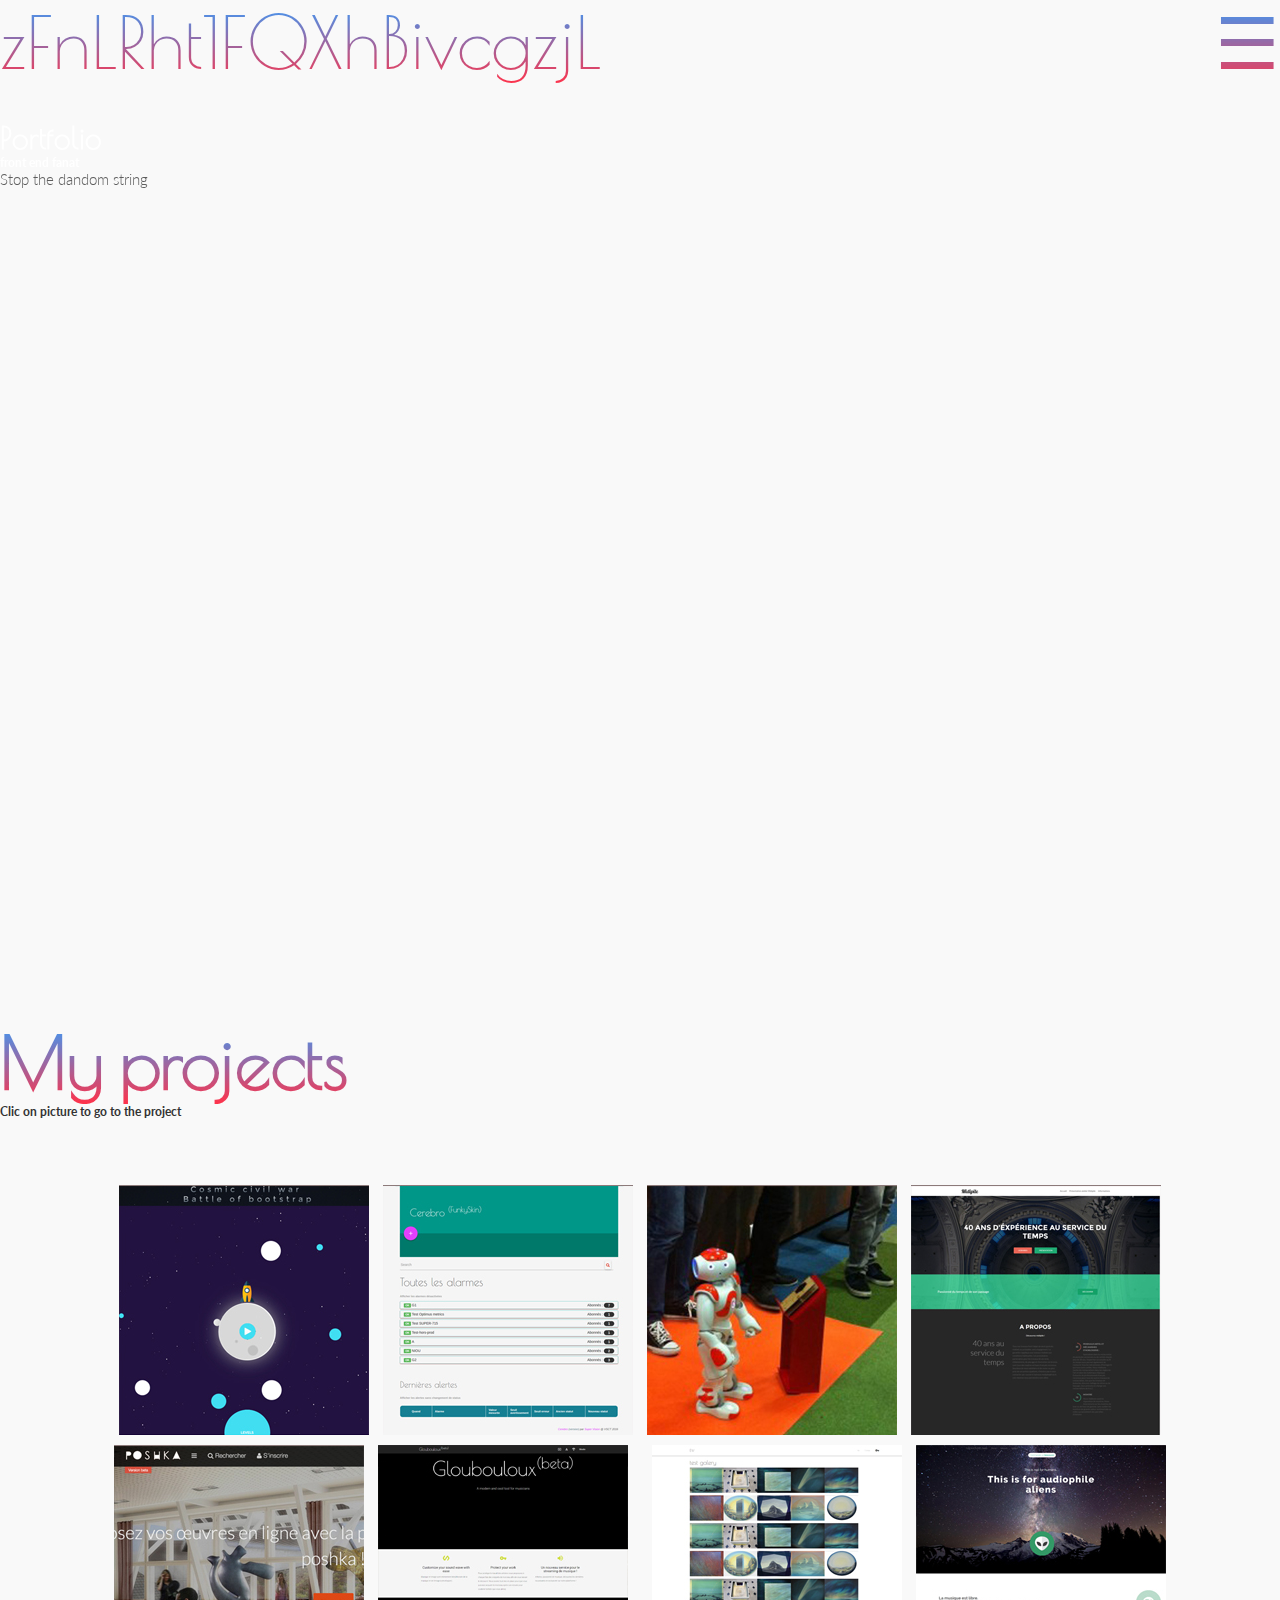
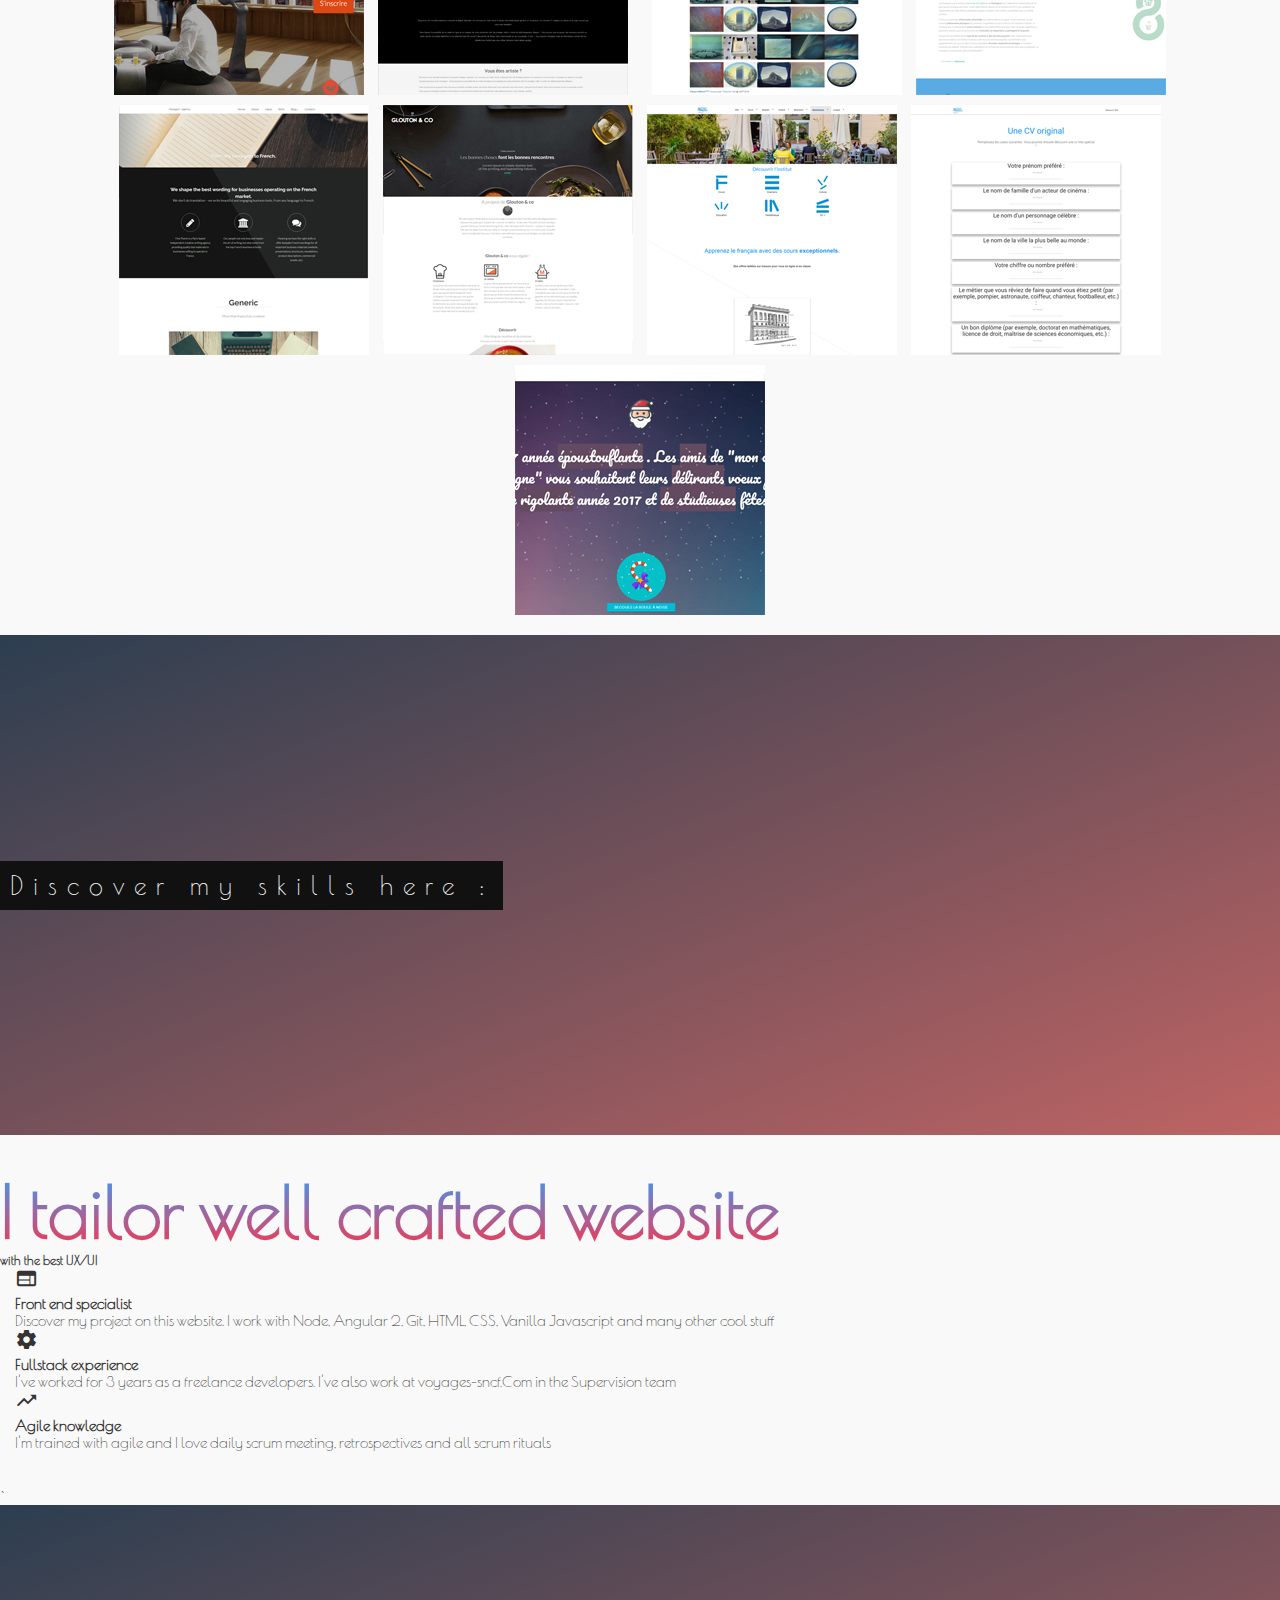
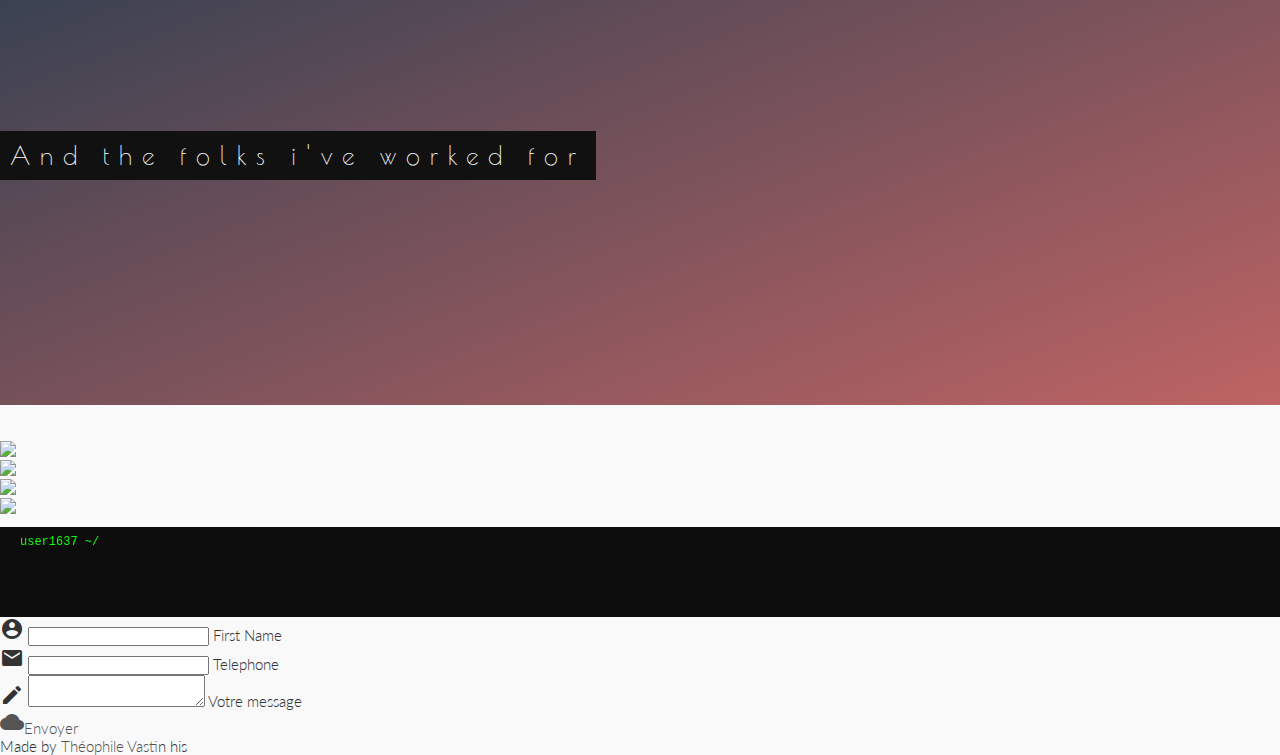
==== index.html @ 5f080a56 "change bgimg1 to bg and add a automatic gradient" ====
<!DOCTYPE html>
<html lang="en">
<head>
  <meta http-equiv="Content-Type" content="text/html; charset=UTF-8"/>
  <meta name="viewport" content="width=device-width, initial-scale=1, maximum-scale=1.0"/>
  <title>Théophile Vast | Portfolio</title>

  <!-- CSS  -->
  <link href="https://fonts.googleapis.com/icon?family=Material+Icons" rel="stylesheet">
  <link href="css/materialize.css" type="text/css" rel="stylesheet" media="screen,projection"/>
  <link href="css/style.css" type="text/css" rel="stylesheet" media="screen,projection"/>
  <link href="css/styles.css" rel="stylesheet">
  <!--   <link href="css/youtube.css" rel="stylesheet"> -->
  <link href="css/animate.css" rel="stylesheet">
  <link href="https://fonts.googleapis.com/css?family=Poiret+One" rel="stylesheet">
  <link rel="stylesheet" type="text/css" href="css/default.css" />
  <link rel="stylesheet" type="text/css" href="css/component.css" />
  <script src="js/modernizr.custom.js"></script>
  
</head>
<body onload="generateString()">
  <nav class="white logo accent-4 lighten-1 lighten-1" role="navigation">
    <div class="nav-wrapper container"><a  id="foo"  
      href="#" class="gradient logo brand-logo">Quadrivium</a>
     <!--  <ul class="right hide-on-med-and-down">
        <li><a href="#">Navbar Link</a></li>
      </ul>

      <ul id="nav-mobile" class="side-nav">
        <li><a href="#">Navbar Link</a></li>
      </ul>
      <a href="#" data-activates="nav-mobile" class="button-collapse"><i class="material-icons">menu</i></a>
    </div> -->
    <span class="menu gradient " onclick="openNav()">☰</span>
    <div id="myNav" class="overlay">

      <!-- Button to close the overlay navigation -->
      <a href="javascript:void(0)" class="closebtn" onclick="closeNav()">&times;</a>

      <!-- Overlay content -->
      <div class="overlay-content">
        <a href="about.html">About</a>
        <a href="service.html">Services</a>
        <a href="project.html">Project</a>
        <a href="contact.html">Contact</a>
      </div>

    </div>
  </nav>

  <div class="bgimg-3 valign-wrapper">
    <div class="caption">
      <div class="section no-pad-bot" id="index-banner">
        <div class="container ">
          <br><br>
          <h1  class="tlt header center logo">Portfolio</h1>
          <div class="row center">
            <h5 class="tlt header col s12 light">front end fanatic</h5>
          </div>
          <div class="row center tomato">
            <a onclick="myStopFunction()" href="#" id="download-button" class="btn-large waves-effect waves-light #ff5252 accent-2 accent-3 lime">Stop the dandom string</a>
          </div>
          <br><br>

        </div>
      </div>
    </div>
  </div>

  <div class="section no-pad-bot" id="index-banner">
    <div class="">
      <br><br>
      <h1  class="gradient header center logo">My projects</h1>
      <div class="row center">
        <h5 class="header col s12 light">Clic on picture to go to the project</h5>
      </div>
      <div class="row center">
      </div>
      <br><br>
      <!-- <div class="container">  -->
      <div class="main">
        <ul id="og-grid" class="og-grid">
          <li>
            <a data-largesrc="img/ccw1.jpg " href="#"data-title="Cosmic Civil war " data-description="javascript video game made with vanilla js">
              <img src="img/thumbs/ccw2.jpg" alt="img01"/>
            </a>
          </li>
          <li>
            <a  data-largesrc="img/crb2.jpg" data-title="Veggies sunt bona vobis" data-description="Komatsuna prairie turnip wattle seed artichoke mustard horseradish taro rutabaga ricebean carrot black-eyed pea turnip greens beetroot yarrow watercress kombu.">
              <img src="img/thumbs/crb1.jpg" alt="img02"/>
            </a>
          </li>
          <li>
            <a  data-largesrc="img/nao2.jpg" data-title="Dandelion horseradish" data-description="Cabbage bamboo shoot broccoli rabe chickpea chard sea lettuce lettuce ricebean artichoke earthnut pea aubergine okra brussels sprout avocado tomato.">
              <img src="img/thumbs/nao2.jpg" alt="img03"/>
            </a>
          </li>
          <li>
            <a  data-largesrc="img/mdp1.jpg" data-title="Azuki bean" data-description="Swiss chard pumpkin bunya nuts maize plantain aubergine napa cabbage soko coriander sweet pepper water spinach winter purslane shallot tigernut lentil beetroot.">
              <img src="img/thumbs/mdp1.jpg" alt="img01"/>
            </a>
          </li>
          <li>
            <a  data-largesrc="img/poshka.jpg" data-title="Veggies sunt bona vobis" data-description="Komatsuna prairie turnip wattle seed artichoke mustard horseradish taro rutabaga ricebean carrot black-eyed pea turnip greens beetroot yarrow watercress kombu.">
              <img src="img/thumbs/poshka.jpg" alt="img02"/>
            </a>
          </li>
          <li>
            <a data-largesrc="img/gloubouloux.jpg" data-title="Dandelion horseradish" data-description="Cabbage bamboo shoot broccoli rabe chickpea chard sea lettuce lettuce ricebean artichoke earthnut pea aubergine okra brussels sprout avocado tomato.">
              <img src="img/thumbs/gloubouloux.jpg" alt="img03"/>
            </a>
          </li>
          <li>

            <li>
              <a  data-largesrc="img/edouard.jpg" data-title="Azuki bean" data-description="Swiss chard pumpkin bunya nuts maize plantain aubergine napa cabbage soko coriander sweet pepper water spinach winter purslane shallot tigernut lentil beetroot.">
                <img src="img/thumbs/edouard.jpg" alt="img01"/>
              </a>
            </li>
            <li>
              <a  href="http://theophilevast.fr/galaxound/galaxound.html"  data-largesrc="img/galaxound.jpg" data-title="Azuki bean" data-description="Swiss chard pumpkin bunya nuts maize plantain aubergine napa cabbage soko coriander sweet pepper water spinach winter purslane shallot tigernut lentil beetroot.">
                <img src="img/thumbs/galaxound.jpg" alt="img01"/>
              </a>
            </li>
            <li>
              <a  data-largesrc="img/hexagon.jpg" data-title="Azuki bean" data-description="Swiss chard pumpkin bunya nuts maize plantain aubergine napa cabbage soko coriander sweet pepper water spinach winter purslane shallot tigernut lentil beetroot.">
                <img src="img/thumbs/hexagon.jpg" alt="img01"/>
              </a>
            </li>
            <li>
              <a  data-largesrc="img/glouton.jpg" data-title="Azuki bean" data-description="Swiss chard pumpkin bunya nuts maize plantain aubergine napa cabbage soko coriander sweet pepper water spinach winter purslane shallot tigernut lentil beetroot.">
                <img src="img/thumbs/glouton.jpg" alt="img01"/>
              </a>
            </li>
            <li>
              <a  data-largesrc="img/ife.jpg" data-title="Azuki bean" data-description="Swiss chard pumpkin bunya nuts maize plantain aubergine napa cabbage soko coriander sweet pepper water spinach winter purslane shallot tigernut lentil beetroot.">
                <img src="img/thumbs/ife.jpg" alt="img01"/>
              </a>
            </li>
            <li>
              <a  data-largesrc="img/cv.jpg" data-title="Azuki bean" data-description="Swiss chard pumpkin bunya nuts maize plantain aubergine napa cabbage soko coriander sweet pepper water spinach winter purslane shallot tigernut lentil beetroot.">
                <img src="img/thumbs/cv.jpg" alt="img01"/>
              </a>
            </li>
            <li>
              <a  data-largesrc="img/noel.jpg" data-title="Azuki bean" data-description="Swiss chard pumpkin bunya nuts maize plantain aubergine napa cabbage soko coriander sweet pepper water spinach winter purslane shallot tigernut lentil beetroot.">
                <img src="img/thumbs/noel.jpg" alt="img01"/>
              </a>
            </li>
          </ul>
        </div>




        <div class="bg valign-wrapper">
          <div class="caption center ">
            <span class="border logo ">Discover my skills here :</span>
          </div>
        </div>
        <!-- <div class="bg">
          <h1>I'm So Beautiful</h1>
        </div> -->
        <div class="container">
          <div class="section">

            <!--   Icon Section   -->
            <div class="row logo">
              <br><br>
              <h1  class="gradient header center logo">I tailor well crafted website </h1>
              <div class="row center">
                <h5 class="header col s12 light">with the best UX/UI</h5>
              </div>
              <div class="col s12 m4">
                <div class="icon-block">
                  <h2 class="center #42a5f5 blue-text"><i class="material-icons">web</i></h2>
                  <h4 class="center">Front end specialist</h4>

                  <p class="light size">Discover my project on this website. I work with Node, Angular 2, Git, HTML, CSS, Vanilla Javascript and many other cool stuff</p>
                </div>
              </div>

              <div class="col s12 m4">
                <div class="icon-block">
                  <h2 class="center #42a5f5 blue-text"><i class="material-icons">settings</i></h2>
                  <h4 class="center">Fullstack experience</h4>

                  <p class="light size">I've worked for 3 years as a freelance developers. I've also work at voyages-sncf.Com in the Supervision team</p>
                </div>
              </div>

              <div class="col s12 m4">
                <div class="icon-block">
                  <h2 class="center #42a5f5 blue-text"><i class="material-icons">trending_up</i></h2>
                  <h4 class="center">Agile knowledge</h4>

                  <p class="light size">I'm trained with agile and I love daily scrum meeting, retrospectives and all scrum rituals </p>
                </div>
              </div>
            </div>

          </div>
          <br><br>

        </div>`<div class="bg valign-wrapper">
        <div class="caption center ">
          <span class="border logo ">And the folks i've worked for</span>
        </div>
      </div>



      <div class="section no-pad-bot" id="index-banner">
        <div class="container">
     <!--  <br><br>
      <h1  class="header center logo">Brand i've worked with</h1>
      <div class="row center">
        <h5 class="header col s12 light">Always agile !</h5>
      </div> -->
      <div class="row center">
      </div>
      <br><br>
      <h1></h1>
      <div class="row">
        <div class="col s6 center"><img width="20%" src="https://media.licdn.com/media/p/2/000/0a2/0f1/15a5eb9.png"></div>

        <div class="col s6 center"><img width="20%" src="https://media.licdn.com/media/AAEAAQAAAAAAAATEAAAAJDI5MzVmZTNjLTM2NjYtNDgwZC04NzgyLTAzY2YyNzFkNTFiNQ.png"></div>
      </div>
      <div class="row">
        <div class="col s6 center"><img width="20%" src="https://media.licdn.com/media/AAEAAQAAAAAAAAMJAAAAJGY4YWQ5NGRiLWY3MWMtNDVmOC04MTMyLTNlYjlhYzgyOWM5Yw.png"></div>
        <div class="col s6 center"><img width="20%" src="https://media.licdn.com/media/AAEAAQAAAAAAAARgAAAAJDllMjgzOGM2LWJjOGMtNDI3NC1hZThkLWYyYzJiMTliODIyZg.png"></div>
        </div>

      </div>
    </div>




    <!-- </div> --><!-- /container-->

  </div>
</div>
</div>

<div class="bgimg-2">
  <div class="caption">
    <p class="element2"><span class="element2" id="nameCookie"> </span>
      ~/
      <span class="element">
        <!-- phrase typejs -->
      </span>
    </div> 
  </div>
</div>

<div class="row container">
  <form class="col s12">
    <div class="row">
      <div class="input-field col s6">
        <i class="material-icons prefix">account_circle</i>
        <input id="icon_prefix" type="text" class="validate">
        <label for="icon_prefix">First Name</label>
      </div>
      <div class="input-field col s6">
        <i class="material-icons prefix">mail</i>
        <input id="icon_telephone" type="tel" class="validate">
        <label for="icon_telephone">Telephone</label>
      </div>
      <div class="input-field col s12">
        <i class="material-icons prefix">mode_edit</i>
        <textarea id="textarea1" class="materialize-textarea"></textarea>
        <label for="textarea1">Votre message</label>
      </div>
    </div>
    <a hreff="mailto:xx@gmail.com" class="waves-effect waves-light btn lime right"><i class="material-icons left">cloud</i>Envoyer</a>
  </form>
</div>

<footer class="page-footer lime accent-2 accent-3">
  <div class="footer-copyright">
    <div class="container">
      Made by <a class="white-text" href="http://materializecss.com">Théophile Vast</a>in his <i class="fa fa-space-shuttle" aria-hidden="true"></i>
    </div>
  </div>
</footer>


<!--  Scripts-->
<script src="https://use.fontawesome.com/9177f2934e.js"></script>
<script src="https://code.jquery.com/jquery-2.1.1.min.js"></script>
<script src="js/materialize.js"></script>

<!-- gallerie -->

<script type="text/javascript">

  $(document).ready(function(){
    $('.materialboxed').materialbox();
  });

  $(document).ready(function(){
    $('.slider').slider({full_width: true});
  });

</script>
<script src="js/init.js"></script>
<script type="text/javascript" src="js/scripts.js"></script> 
<script type="text/javascript" src="js/texilate.js"></script> 
<script type="text/javascript" src="js/lettering.js"></script>
<script src="http://cdn.jsdelivr.net/mojs/latest/mo.min.js"></script>
<script type="text/javascript" src="js/animation.js"></script> 
<script src="https://unpkg.com/masonry-layout@4/dist/masonry.pkgd.min.js"></script>
<script type="text/javascript">
  $('.tlt').textillate({ in: { effect: 'rollIn' } });
</script>
<script src="https://ajax.googleapis.com/ajax/libs/jquery/1.9.1/jquery.min.js"></script>
<!-- Codedrop grid -->
<script src="js/grid.js"></script>
<script>
  $(function() {
    Grid.init();
  });
</script>

<!-- typed.js -->

<script src="js/js/typed.js"></script>
<script>
  $(function(){
    $(".element").typed({
      strings: [
      "Bonjour",
      "Hello dear visitor",
      "I'm looking ",
      "for a job",
      "As a fullstack",
      "javascript",
      "front end ",
      "developer",
      "I'm available"


      ],
            // Optionally use an HTML element to grab strings from (must wrap each string in a <p>)
            stringsElement: null,
            // typing speed
            typeSpeed: 20,
            // time before typing starts
            startDelay: 0,
            // backspacing speed
            backSpeed: 0,
            // shuffle the strings
            shuffle: false,
            // time before backspacing
            backDelay: 50,
            // loop
            loop: true,
            // false = infinite
            loopCount: true,
            // show cursor
            showCursor: true,
            // character for cursor
            cursorChar: "|",
            // attribute to type (null == text)
            attr: null,
            // either html or text
            contentType: 'html',
            // call when done callback function
            callback: function() {},
            // starting callback function before each string
            preStringTyped: function() {},
            //callback for every typed string
            onStringTyped: function() {

            },
            // callback for reset
            resetCallback: function() {
              $(form).show()
            }
          });
  });
</script>

<script type="text/javascript">
  var x = Math.floor((Math.random() * 2000) + 1);
  document.getElementById("nameCookie").innerHTML = "user"+x;
</script>
</body>
</html>
---- css/style.css ----
/* Custom Stylesheet */
/**
 * Use this file to override Materialize files so you can update
 * the core Materialize files in the future
 *
 * Made By MaterializeCSS.com
 */

.icon-block {
  padding: 0 15px;
}
.icon-block .material-icons {
	font-size: inherit;
}

/*Paralax code*/


.bgimg-1, .bgimg-2, .bgimg-3 {
  position: relative;
  opacity: 0.95;
  background-attachment: fixed;
  background-position: center;
  background-repeat: no-repeat;
  background-size: cover;

}
.bgimg-1 {
  background-image: url("https://scontent.xx.fbcdn.net/v/t31.0-8/15128813_915832865184223_71113063036085295_o.jpg?oh=1f940ae878adad4dee36737a88e10250&oe=5914FD98");
  min-height: 100%;
   height: 500px;
}

.bgimg-2 {
  /*background-image: url("https://scontent.xx.fbcdn.net/v/t31.0-8/15128813_915832865184223_71113063036085295_o.jpg?oh=1f940ae878adad4dee36737a88e10250&oe=5914FD98");*/
  min-height: 10%;
  background-color: black

}

.bgimg-3 {
  background-image: url("https://scontent.xx.fbcdn.net/v/t31.0-8/15128813_915832865184223_71113063036085295_o.jpg?oh=1f940ae878adad4dee36737a88e10250&oe=5914FD98");
  min-height: 100%;
}

.caption {
  
  left: 0;
  top: 50%;
  width: 100%;
  vertical-align: center
  color: black;
}

.caption span.border {
  background-color: #111;
  color: #fff;
  padding: 18px;
  font-size: 25px;
  letter-spacing: 10px;
}

h3 {
  letter-spacing: 5px;
  text-transform: uppercase;
  font: 20px "Lato", sans-serif;
  color: #111;
}

/* Turn off parallax scrolling for tablets and phones */
@media only screen and (max-device-width: 1024px) {
    .bgimg-1, .bgimg-2, .bgimg-3 {
        background-attachment: scroll;
    }
}

.element{
  color: lime; 
  font-family: "Courier";
  font-size: 22px;
  margin: 10px 0 0 10px;
  animation: type 4s steps(60, end); 
}

.element2{
  color: lime; 
  font-family: "Courier";
  font-size: 12px;
  margin: 10px 0 0 10px;
  white-space: nowrap;
  overflow: hidden;
  width: 30em;
  animation: type 4s steps(60, end); 
}

.typed-cursor{
    opacity: 1;
    -webkit-animation: blink 0.7s infinite;
    -moz-animation: blink 0.7s infinite;
    animation: blink 0.7s infinite;
}
@keyframes blink{
    0% { opacity:1; }
    50% { opacity:0; }
    100% { opacity:1; }
}
@-webkit-keyframes blink{
    0% { opacity:1; }
    50% { opacity:0; }
    100% { opacity:1; }
}
@-moz-keyframes blink{
    0% { opacity:1; }
    50% { opacity:0; }
    100% { opacity:1; }
}

  /* The Overlay (background) */
  .overlay {
    /* Height & width depends on how you want to reveal the overlay (see JS below) */    
    height: 100%;
    width: 0;
    position: fixed; /* Stay in place */
    z-index: 1; /* Sit on top */
    left: 0;
    top: 0;
    background-color: #ff324a; /* Black fallback color */
    background-color: #ff324a; /* Black w/opacity */
    overflow-x: hidden; /* Disable horizontal scroll */
    transition: 0.5s; /* 0.5 second transition effect to slide in or slide down the overlay (height or width, depending on reveal) */
  }

  /* Position the content inside the overlay */
  .overlay-content {
    position: relative;
    top: 25%; /* 25% from the top */
    width: 100%; /* 100% width */
    text-align: center; /* Centered text/links */
    margin-top: 30px; /* 30px top margin to avoid conflict with the close button on smaller screens */
  }

  /* The navigation links inside the overlay */
  .overlay a {
    padding: 8px;
    text-decoration: none;
    font-size: 36px;
    color: white;
    display: block; /* Display block instead of inline */
    transition: 0.3s; /* Transition effects on hover (color) */
  }

  /* When you mouse over the navigation links, change their color */
  .overlay a:hover, .overlay a:focus {
    color: yellow;
  }

  /* Position the close button (top right corner) */
  .overlay .closebtn {
    position: absolute;
    top: 20px;
    right: 45px;
    font-size: 60px;
  }

  /* When the height of the screen is less than 450 pixels, change the font-size of the links and position the close button again, so they don't overlap */
  @media screen and (max-height: 450px) {
    .overlay a {font-size: 20px}
    .overlay .closebtn {
      font-size: 40px;
      top: 15px;
      right: 35px;
    }
  }

  .menu {
    font-size: 4em;
    color:white;
    float: right;
    /*z-index: 0;*/
    position: absolute;
    right: 0;
  }

  .menu:hover {
    font-size: 5em;
    color:grey;
  }

  /*parralax*/
  body, html {
    height: 100%;
  }

  .parallax { 
    /* The image used */
    background-image: url("http://www.luminousorb.com/wp-content/uploads/2015/04/Star-forming_region_S106_captured_by_the_Hubble_Space_Telescope.jpg");

    /* Full height */
    height: 100%; 

    /* Create the parallax scrolling effect */
    background-attachment: fixed;
    background-position: center;
    background-repeat: no-repeat;
    background-size: cover;
  }

  .parallax1 { 
    /* The image used */
    background-image: url("https://upload.wikimedia.org/wikipedia/commons/4/49/The_star_formation_region_NGC_3324.jpg");

    /* Full height */
    height: 100%; 

    /* Create the parallax scrolling effect */
    background-attachment: fixed;
    background-position: center;
    background-repeat: no-repeat;
    background-size: cover;
  }
  .parallax2 { 
    /* The image used */
    background-image: url("http://photojournal.jpl.nasa.gov/jpeg/PIA08097.jpg");

    /* Full height */
    height: 100%; 

    /* Create the parallax scrolling effect */
    background-attachment: fixed;
    background-position: center;
    background-repeat: no-repeat;
    background-size: cover;
  }

  .caption span.border {
    background-color: #111;
    color: #fff;
    padding: 18px;
    font-size: 25px;
    letter-spacing: 10px;
    text-align: center;
    margin: auto;
    width: 50%;
    /*border: 3px solid green;*/
    padding: 10px;
  }

  .logo {
      /*background-color:white; 
      color : black; 
      font-family: 'Poiret One', cursive;
      /*font-size:2em;
      position: fixed;
      /*width: 100%;  
      text-align: center*/
      font-family: "Merriweather",
      /*font-family: 'Poiret One', cursive;*/
      /*background: -webkit-linear-gradient(#ebf442, #9842f4);*/
/*  -webkit-background-clip: text;
-webkit-text-fill-color: transparent;*/

}

.tlt {
  color: white;
}

.gradient {
  font-size: 72px;
  background: -webkit-linear-gradient(#c6ff00, #1b76a3);
  -webkit-background-clip: text;
  -webkit-text-fill-color: transparent;
}

.colorTOMATE {
  color: tomato;
}

.bakcgroundBlue {
  background-color: #ff324a;
}
.bg {
  
   min-height: 500px;
  display: flex;
  flex-direction: row;
  justify-content: center;
  align-items: center;
  width: 100%;
  height: 100%;
  background: linear-gradient(
    to bottom right,  
    #2C3E50, #FD746C, 
    #FF8235, #ffff1c, 
    #92FE9D, #00C9FF, 
    #a044ff, #e73827);
  background-repeat: no-repeat;
  background-size: 1000% 1000%;
  animation: gradient 100s ease infinite;
}

@keyframes gradient { 
  0%{background-position:0% 0%}
  50%{background-position:100% 100%}
  100%{background-position:0% 0%}
}
---- css/styles.css ----
/* The Overlay (background) */
	.overlay {
		/* Height & width depends on how you want to reveal the overlay (see JS below) */    
		height: 100%;
		width: 0;
		position: fixed; /* Stay in place */
		z-index: 1; /* Sit on top */
		left: 0;
		top: 0;
		background-color: #ff324a; /* Black fallback color */
		background-color: #ff324a; /* Black w/opacity */
		overflow-x: hidden; /* Disable horizontal scroll */
		transition: 0.5s; /* 0.5 second transition effect to slide in or slide down the overlay (height or width, depending on reveal) */
	}

	/* Position the content inside the overlay */
	.overlay-content {
		position: relative;
		top: 25%; /* 25% from the top */
		width: 100%; /* 100% width */
		text-align: center; /* Centered text/links */
		margin-top: 30px; /* 30px top margin to avoid conflict with the close button on smaller screens */
	}

	/* The navigation links inside the overlay */
	.overlay a {
		padding: 8px;
		text-decoration: none;
		font-size: 36px;
		color: white;
		display: block; /* Display block instead of inline */
		transition: 0.3s; /* Transition effects on hover (color) */
	}

	/* When you mouse over the navigation links, change their color */
	.overlay a:hover, .overlay a:focus {
		color: yellow;
	}

	/* Position the close button (top right corner) */
	.overlay .closebtn {
		position: absolute;
		top: 20px;
		right: 45px;
		font-size: 60px;
	}

	/* When the height of the screen is less than 450 pixels, change the font-size of the links and position the close button again, so they don't overlap */
	@media screen and (max-height: 450px) {
		.overlay a {font-size: 20px}
		.overlay .closebtn {
			font-size: 40px;
			top: 15px;
			right: 35px;
		}
	}

	.menu {
		font-size: 4em;
		color:white;
		float: right;
		/*z-index: 0;*/
		position: absolute;
		right: 0;
	}

	.menu:hover {
		font-size: 5em;
		color:grey;
	}

	/*parralax*/
	body, html {
		height: 100%;
	}

	.parallax { 
		/* The image used */
		background-image: url("http://www.luminousorb.com/wp-content/uploads/2015/04/Star-forming_region_S106_captured_by_the_Hubble_Space_Telescope.jpg");

		/* Full height */
		height: 100%; 

		/* Create the parallax scrolling effect */
		background-attachment: fixed;
		background-position: center;
		background-repeat: no-repeat;
		background-size: cover;
	}

	.parallax1 { 
		/* The image used */
		background-image: url("https://upload.wikimedia.org/wikipedia/commons/4/49/The_star_formation_region_NGC_3324.jpg");

		/* Full height */
		height: 100%; 

		/* Create the parallax scrolling effect */
		background-attachment: fixed;
		background-position: center;
		background-repeat: no-repeat;
		background-size: cover;
	}
	.parallax2 { 
		/* The image used */
		background-image: url("http://photojournal.jpl.nasa.gov/jpeg/PIA08097.jpg");

		/* Full height */
		height: 100%; 

		/* Create the parallax scrolling effect */
		background-attachment: fixed;
		background-position: center;
		background-repeat: no-repeat;
		background-size: cover;
	}

	.caption span.border {
		background-color: #111;
		color: #fff;
		padding: 18px;
		font-size: 25px;
		letter-spacing: 10px;
		text-align: center;
		margin: auto;
		width: 50%;
		/*border: 3px solid green;*/
		padding: 10px;
	}

	.logo {
			/*background-color:white; 
			color : black; 
			font-family: 'Poiret One', cursive;
			/*font-size:2em;
			position: fixed;
			/*width: 100%;	
			text-align: center*/

			font-family: 'Poiret One', cursive;
			/*background: -webkit-linear-gradient(#ebf442, #9842f4);*/
/*  -webkit-background-clip: text;
-webkit-text-fill-color: transparent;*/

}

.gradient {
	font-size: 72px;
	background: -webkit-linear-gradient(#329fff, #ff324a);
	-webkit-background-clip: text;
	-webkit-text-fill-color: transparent;
}

.colorTOMATE {
	color: tomato;
}

.bakcgroundBlue {
	background-color: #ff324a;
}

	/*code for social network*/
---- css/default.css ----
/* General Demo Style */
@import url(http://fonts.googleapis.com/css?family=Lato:300,400,700);

html { height: 100%; }

*,
*:after,
*:before {
	-webkit-box-sizing: border-box;
	-moz-box-sizing: border-box;
	box-sizing: border-box;
	padding: 0;
	margin: 0;
}

/* Clearfix hack by Nicolas Gallagher: http://nicolasgallagher.com/micro-clearfix-hack/ */
.clearfix:before,
.clearfix:after {
    content: " ";
    display: table;
}

.clearfix:after {
    clear: both;
}

.clearfix {
    *zoom: 1;
}

body {
    font-family: 'Lato', Calibri, Arial, sans-serif;
    background: #f9f9f9;
    font-weight: 300;
    font-size: 15px;
    color: #333;
    overflow: scroll;
    overflow-x: hidden;
}

a {
	color: #555;
	text-decoration: none;
}

.container {
	width: 100%;
	position: relative;
}

.container > header {
	width: 90%;
	max-width: 1240px;
	margin: 0 auto;
	position: relative;
	padding: 0 30px 50px 30px;
}

.container > header {
	padding: 60px 30px 50px;
	text-align: center;
}

.container > header h1 {
	font-size: 34px;
	line-height: 38px;
	margin: 0 auto;
	font-weight: 700;
	color: #333;
}

.container > header h1 span {
	display: block;
	font-size: 20px;
	font-weight: 300;
}

.main > p {
	text-align: center;
	padding: 50px 20px;
}

/* Header Style */
.codrops-top {
	line-height: 24px;
	font-size: 11px;
	background: #fff;
	background: rgba(255, 255, 255, 0.5);
	text-transform: uppercase;
	z-index: 9999;
	position: relative;
	box-shadow: 1px 0px 2px rgba(0,0,0,0.2);
}

.codrops-top a {
	padding: 0px 10px;
	letter-spacing: 1px;
	color: #333;
	display: inline-block;
}

.codrops-top a:hover {
	background: rgba(255,255,255,0.8);
	color: #000;
}

.codrops-top span.right {
	float: right;
}

.codrops-top span.right a {
	float: left;
	display: block;
}
---- css/component.css ----
.og-grid {
	list-style: none;
	padding: 20px 0;
	margin: 0 auto;
	text-align: center;
	width: 100%;
}

.og-grid li {
	display: inline-block;
	margin: 10px 5px 0 5px;
	vertical-align: top;
	height: 250px;
}

.og-grid li > a,
.og-grid li > a img {
	border: none;
	outline: none;
	display: block;
	position: relative;
}

.og-grid li.og-expanded > a::after {
	top: auto;
	border: solid transparent;
	content: " ";
	height: 0;
	width: 0;
	position: absolute;
	pointer-events: none;
	border-bottom-color: #ddd;
	border-width: 15px;
	left: 50%;
	margin: -20px 0 0 -15px;
}

.og-expander {
	position: absolute;
	background: #ddd;
	top: auto;
	left: 0;
	width: 100%;
	margin-top: 10px;
	text-align: left;
	height: 0;
	overflow: hidden;
}

.og-expander-inner {
	padding: 50px 30px;
	height: 100%;
}

.og-close {
	position: absolute;
	width: 40px;
	height: 40px;
	top: 20px;
	right: 20px;
	cursor: pointer;
}

.og-close::before,
.og-close::after {
	content: '';
	position: absolute;
	width: 100%;
	top: 50%;
	height: 1px;
	background: #888;
	-webkit-transform: rotate(45deg);
	-moz-transform: rotate(45deg);
	transform: rotate(45deg);
}

.og-close::after {
	-webkit-transform: rotate(-45deg);
	-moz-transform: rotate(-45deg);
	transform: rotate(-45deg);
}

.og-close:hover::before,
.og-close:hover::after {
	background: #333;
}

.og-fullimg,
.og-details {
	width: 50%;
	float: left;
	height: 100%;
	overflow: hidden;
	position: relative;
}

.og-details {
	padding: 0 40px 0 20px;
}

.og-fullimg {
	text-align: center;
}

.og-fullimg img {
	display: inline-block;
	max-height: 100%;
	max-width: 100%;
}

.og-details h3 {
	font-weight: 300;
	font-size: 52px;
	padding: 40px 0 10px;
	margin-bottom: 10px;
}

.og-details p {
	font-weight: 400;
	font-size: 16px;
	line-height: 22px;
	color: #999;
}

.og-details a {
	font-weight: 700;
	font-size: 16px;
	color: #333;
	text-transform: uppercase;
	letter-spacing: 2px;
	padding: 10px 20px;
	border: 3px solid #333;
	display: inline-block;
	margin: 30px 0 0;
	outline: none;
}

.og-details a::before {
	content: '\2192';
	display: inline-block;
	margin-right: 10px;
}

.og-details a:hover {
	border-color: #999;
	color: #999;
}

.og-loading {
	width: 20px;
	height: 20px;
	border-radius: 50%;
	background: #ddd;
	box-shadow: 0 0 1px #ccc, 15px 30px 1px #ccc, -15px 30px 1px #ccc;
	position: absolute;
	top: 50%;
	left: 50%;
	margin: -25px 0 0 -25px;
	-webkit-animation: loader 0.5s infinite ease-in-out both;
	-moz-animation: loader 0.5s infinite ease-in-out both;
	animation: loader 0.5s infinite ease-in-out both;
}

@-webkit-keyframes loader {
	0% { background: #ddd; }
	33% { background: #ccc; box-shadow: 0 0 1px #ccc, 15px 30px 1px #ccc, -15px 30px 1px #ddd; }
	66% { background: #ccc; box-shadow: 0 0 1px #ccc, 15px 30px 1px #ddd, -15px 30px 1px #ccc; }
}

@-moz-keyframes loader {
	0% { background: #ddd; }
	33% { background: #ccc; box-shadow: 0 0 1px #ccc, 15px 30px 1px #ccc, -15px 30px 1px #ddd; }
	66% { background: #ccc; box-shadow: 0 0 1px #ccc, 15px 30px 1px #ddd, -15px 30px 1px #ccc; }
}

@keyframes loader {
	0% { background: #ddd; }
	33% { background: #ccc; box-shadow: 0 0 1px #ccc, 15px 30px 1px #ccc, -15px 30px 1px #ddd; }
	66% { background: #ccc; box-shadow: 0 0 1px #ccc, 15px 30px 1px #ddd, -15px 30px 1px #ccc; }
}

@media screen and (max-width: 830px) {

	.og-expander h3 { font-size: 32px; }
	.og-expander p { font-size: 13px; }
	.og-expander a { font-size: 12px; }

}

@media screen and (max-width: 650px) {

	.og-fullimg { display: none; }
	.og-details { float: none; width: 100%; }
	
}
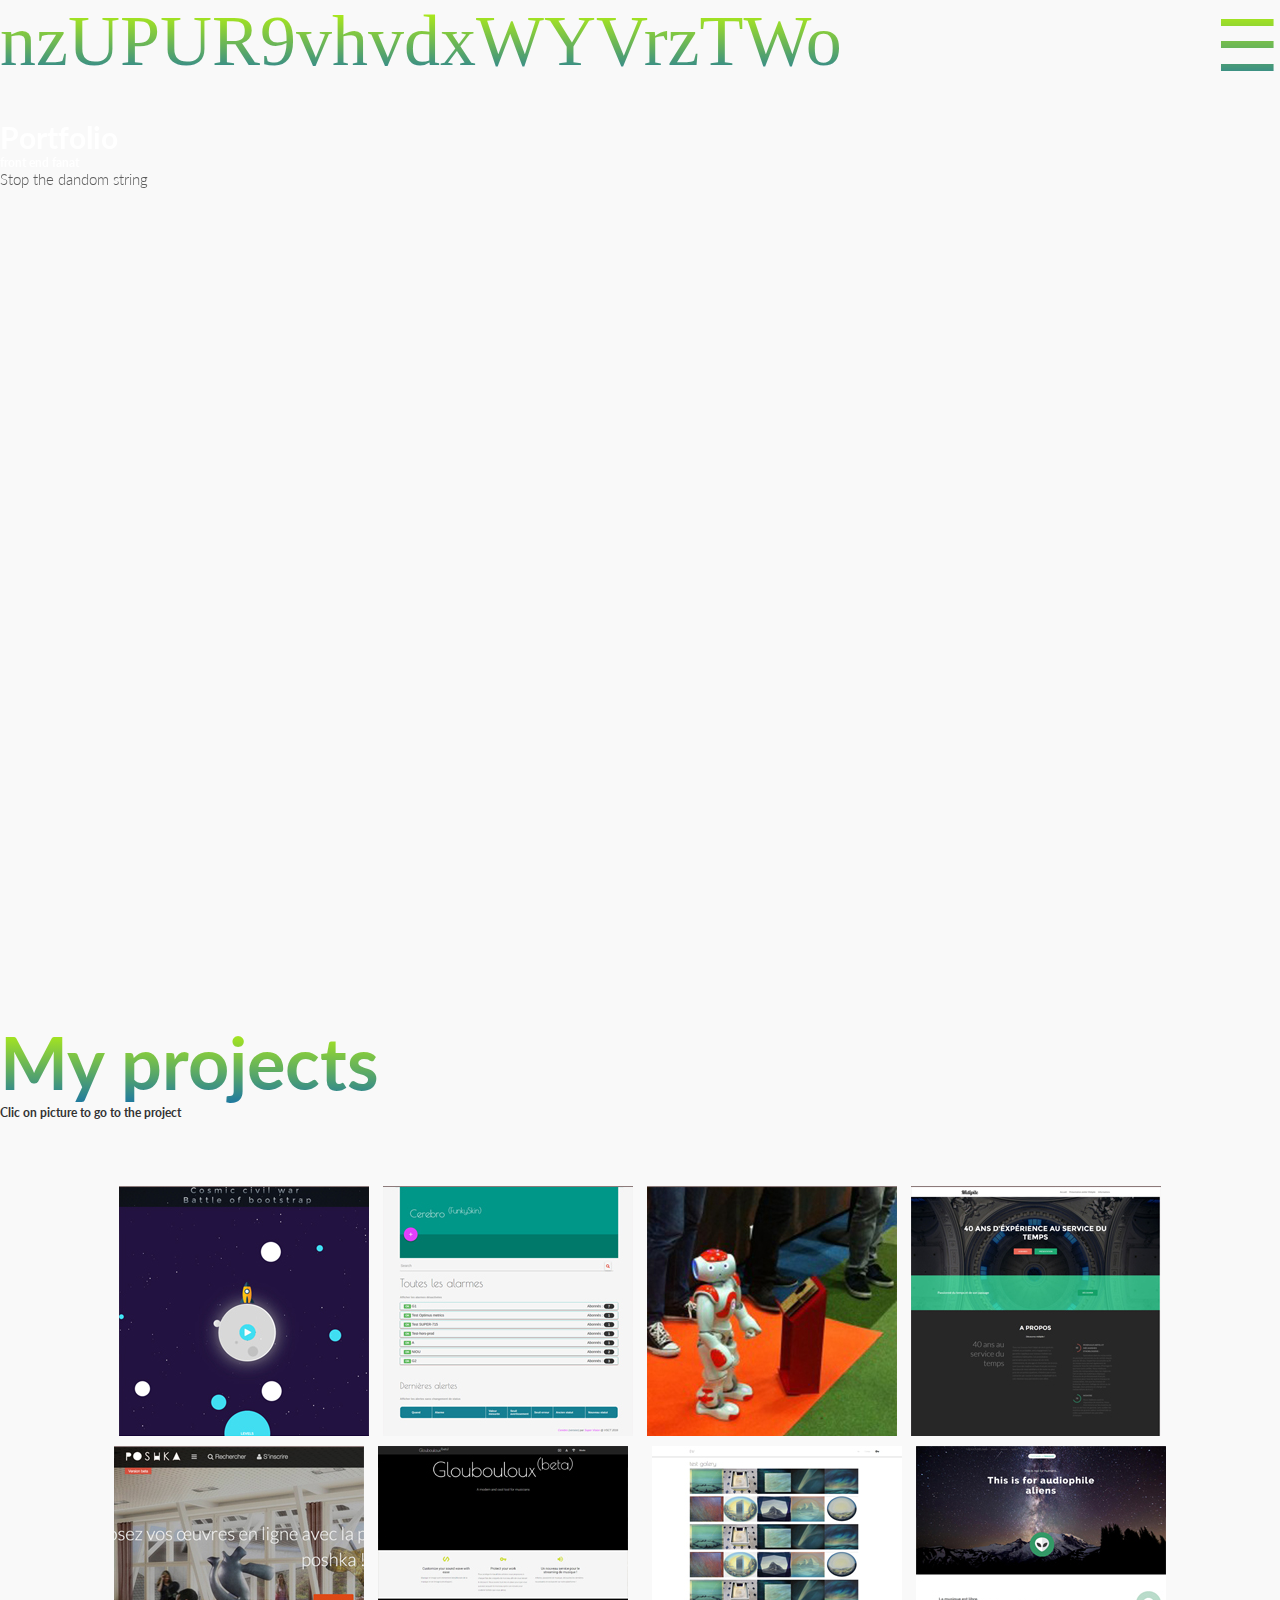
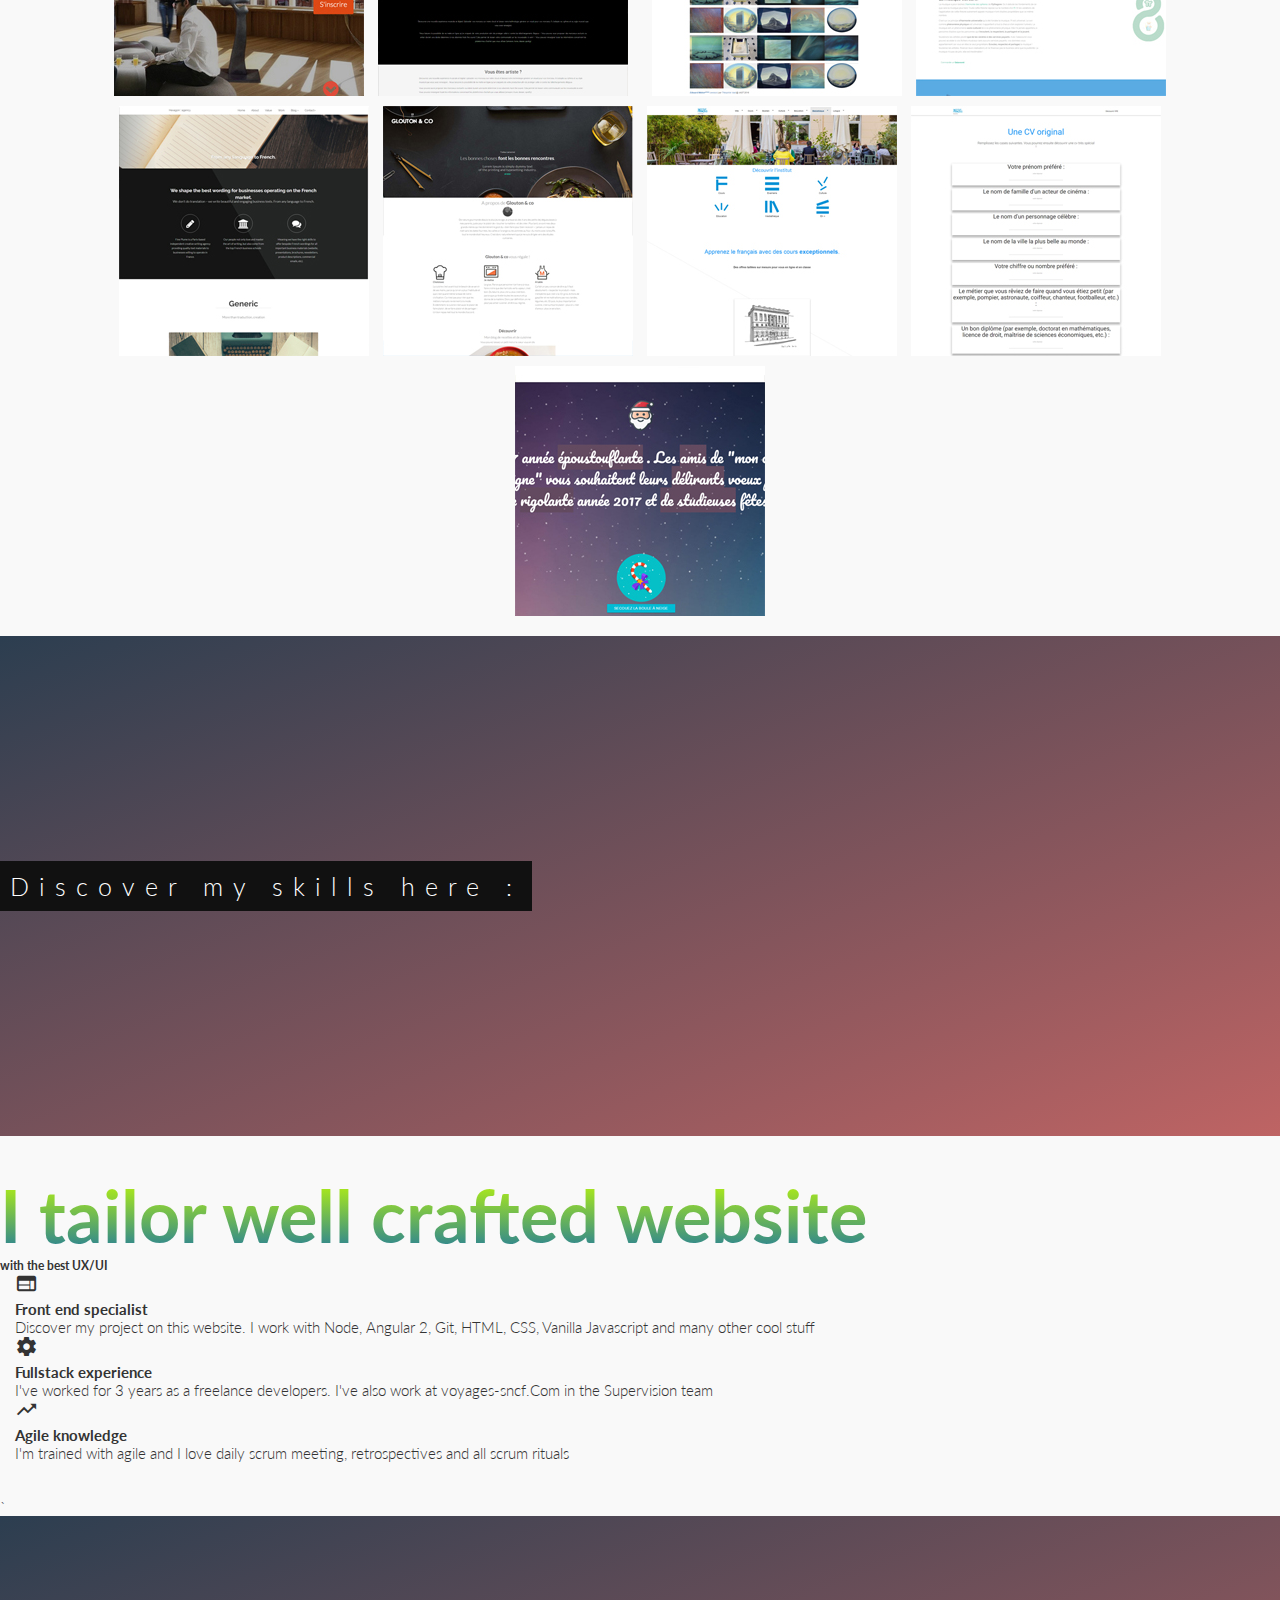
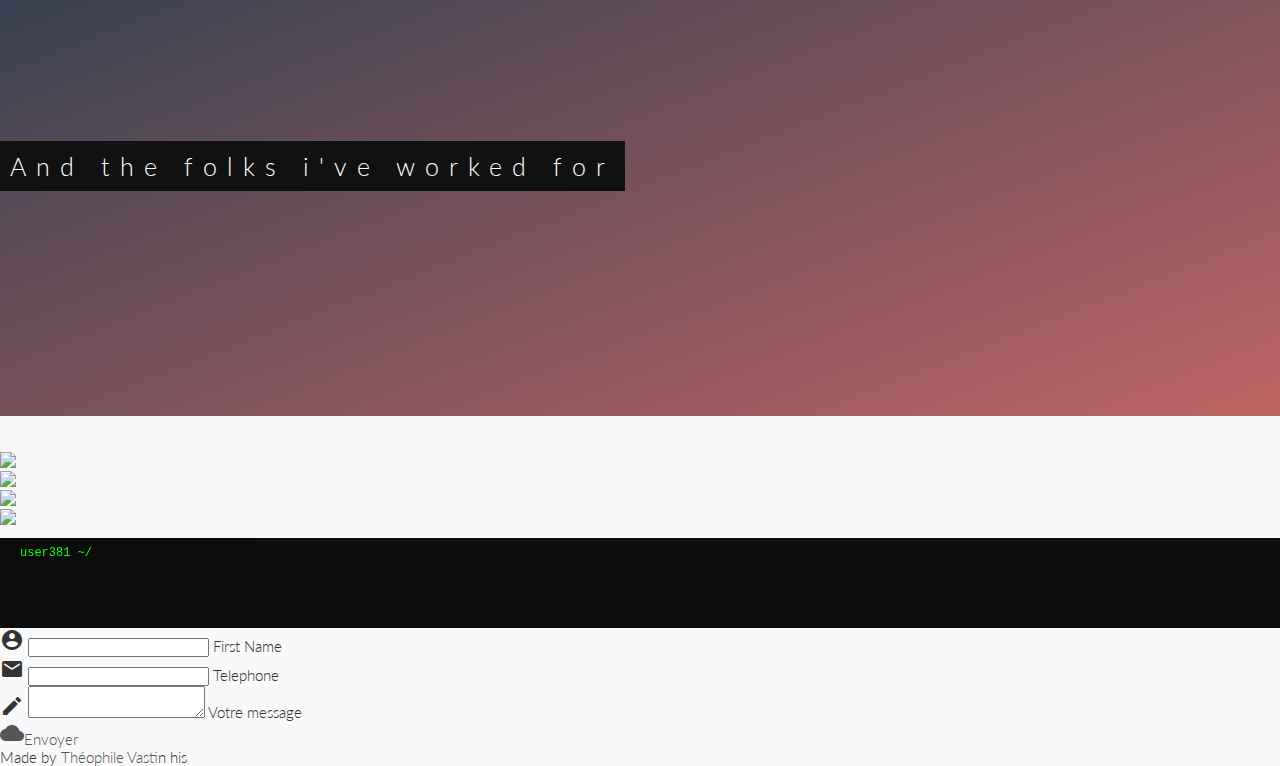
==== commit ecfb11f7: "try the kaleidoscope but not cool with ui" ====
--- a/index.html
+++ b/index.html
@@ -9,10 +9,10 @@
   <link href="https://fonts.googleapis.com/icon?family=Material+Icons" rel="stylesheet">
   <link href="css/materialize.css" type="text/css" rel="stylesheet" media="screen,projection"/>
   <link href="css/style.css" type="text/css" rel="stylesheet" media="screen,projection"/>
-  <link href="css/styles.css" rel="stylesheet">
+  
   <!--   <link href="css/youtube.css" rel="stylesheet"> -->
   <link href="css/animate.css" rel="stylesheet">
-  <link href="https://fonts.googleapis.com/css?family=Poiret+One" rel="stylesheet">
+  <link href="https://fonts.googleapis.com/css?family=Permanent+Marker" rel="stylesheet">
   <link rel="stylesheet" type="text/css" href="css/default.css" />
   <link rel="stylesheet" type="text/css" href="css/component.css" />
   <script src="js/modernizr.custom.js"></script>
@@ -20,144 +20,140 @@
 </head>
 <body onload="generateString()">
   <nav class="white logo accent-4 lighten-1 lighten-1" role="navigation">
-    <div class="nav-wrapper container"><a  id="foo"  
-      href="#" class="gradient logo brand-logo">Quadrivium</a>
-     <!--  <ul class="right hide-on-med-and-down">
-        <li><a href="#">Navbar Link</a></li>
-      </ul>
-
-      <ul id="nav-mobile" class="side-nav">
-        <li><a href="#">Navbar Link</a></li>
-      </ul>
-      <a href="#" data-activates="nav-mobile" class="button-collapse"><i class="material-icons">menu</i></a>
-    </div> -->
-    <span class="menu gradient " onclick="openNav()">☰</span>
-    <div id="myNav" class="overlay">
-
-      <!-- Button to close the overlay navigation -->
-      <a href="javascript:void(0)" class="closebtn" onclick="closeNav()">&times;</a>
-
-      <!-- Overlay content -->
-      <div class="overlay-content">
-        <a href="about.html">About</a>
-        <a href="service.html">Services</a>
-        <a href="project.html">Project</a>
-        <a href="contact.html">Contact</a>
-      </div>
-
+    <div class="nav-wrapper container">
+
+      <a  id="foo"  
+      href="#" class="foo gradient logo brand-logo">Quadrivium</a>
+
+      <span class="menu gradient " onclick="openNav()">☰</span>
+      <div id="myNav" class="overlay">
+
+        <!-- Button to close the overlay navigation -->
+        <a href="javascript:void(0)" class="closebtn" onclick="closeNav()">&times;</a>
+
+        <!-- Overlay content -->
+        <div class="foo overlay-content">
+          <a href="about.html">About</a>
+          <a href="service.html">Services</a>
+          <a href="project.html">Project</a>
+          <a href="contact.html">Contact</a>
+        </div>
+
+      </div>
+
+    </nav>
+
+    <div class="bgimg-3 valign-wrapper">
+      <div class="caption">
+        <div class="section no-pad-bot" id="index-banner">
+          <div class="container ">
+            <br><br>
+            <h1  class="tlt header center logo">Portfolio</h1>
+            <div class="row center">
+              <h5 class="tlt header col s12 light">front end fanatic</h5>
+
+            </div>
+            <div class="row center tomato">
+              <a onclick="myStopFunction()" href="#" id="download-button" class="btn-large waves-effect waves-light #ff5252 accent-2 accent-3  blue-grey darken-4">Stop the dandom string</a>
+            </div>
+            <br><br>
+
+          </div>
+        </div>
+      </div>
     </div>
-  </nav>
-
-  <div class="bgimg-3 valign-wrapper">
-    <div class="caption">
-      <div class="section no-pad-bot" id="index-banner">
-        <div class="container ">
-          <br><br>
-          <h1  class="tlt header center logo">Portfolio</h1>
-          <div class="row center">
-            <h5 class="tlt header col s12 light">front end fanatic</h5>
+
+    <div class="section no-pad-bot" id="index-banner">
+      <div class="">
+        <br><br>
+        <h1  class="gradient header center logo">My projects</h1>
+        <div class="row center">
+          <h5 class="header col s12 light">Clic on picture to go to the project</h5>
+        </div>
+        <div class="row center">
+        </div>
+        <br><br>
+        <!-- <div class="container">  -->
+        <div class="main">
+          <ul id="og-grid" class="og-grid">
+            <li>
+              <a data-largesrc="img/ccw1.jpg " href="#"data-title="Cosmic Civil war " data-description="javascript video game made with vanilla js">
+                <img src="img/thumbs/ccw2.jpg" alt="img01"/>
+              </a>
+            </li>
+            <li>
+              <a  data-largesrc="img/crb2.jpg" data-title="Veggies sunt bona vobis" data-description="Komatsuna prairie turnip wattle seed artichoke mustard horseradish taro rutabaga ricebean carrot black-eyed pea turnip greens beetroot yarrow watercress kombu.">
+                <img src="img/thumbs/crb1.jpg" alt="img02"/>
+              </a>
+            </li>
+            <li>
+              <a  data-largesrc="img/nao2.jpg" data-title="Dandelion horseradish" data-description="Cabbage bamboo shoot broccoli rabe chickpea chard sea lettuce lettuce ricebean artichoke earthnut pea aubergine okra brussels sprout avocado tomato.">
+                <img src="img/thumbs/nao2.jpg" alt="img03"/>
+              </a>
+            </li>
+            <li>
+              <a  data-largesrc="img/mdp1.jpg" data-title="Azuki bean" data-description="Swiss chard pumpkin bunya nuts maize plantain aubergine napa cabbage soko coriander sweet pepper water spinach winter purslane shallot tigernut lentil beetroot.">
+                <img src="img/thumbs/mdp1.jpg" alt="img01"/>
+              </a>
+            </li>
+            <li>
+              <a  data-largesrc="img/poshka.jpg" data-title="Veggies sunt bona vobis" data-description="Komatsuna prairie turnip wattle seed artichoke mustard horseradish taro rutabaga ricebean carrot black-eyed pea turnip greens beetroot yarrow watercress kombu.">
+                <img src="img/thumbs/poshka.jpg" alt="img02"/>
+              </a>
+            </li>
+            <li>
+              <a data-largesrc="img/gloubouloux.jpg" data-title="Dandelion horseradish" data-description="Cabbage bamboo shoot broccoli rabe chickpea chard sea lettuce lettuce ricebean artichoke earthnut pea aubergine okra brussels sprout avocado tomato.">
+                <img src="img/thumbs/gloubouloux.jpg" alt="img03"/>
+              </a>
+            </li>
+            <li>
+
+              <li>
+                <a  data-largesrc="img/edouard.jpg" data-title="Azuki bean" data-description="Swiss chard pumpkin bunya nuts maize plantain aubergine napa cabbage soko coriander sweet pepper water spinach winter purslane shallot tigernut lentil beetroot.">
+                  <img src="img/thumbs/edouard.jpg" alt="img01"/>
+                </a>
+              </li>
+              <li>
+                <a  href="http://theophilevast.fr/galaxound/galaxound.html"  data-largesrc="img/galaxound.jpg" data-title="Azuki bean" data-description="Swiss chard pumpkin bunya nuts maize plantain aubergine napa cabbage soko coriander sweet pepper water spinach winter purslane shallot tigernut lentil beetroot.">
+                  <img src="img/thumbs/galaxound.jpg" alt="img01"/>
+                </a>
+              </li>
+              <li>
+                <a  data-largesrc="img/hexagon.jpg" data-title="Azuki bean" data-description="Swiss chard pumpkin bunya nuts maize plantain aubergine napa cabbage soko coriander sweet pepper water spinach winter purslane shallot tigernut lentil beetroot.">
+                  <img src="img/thumbs/hexagon.jpg" alt="img01"/>
+                </a>
+              </li>
+              <li>
+                <a  data-largesrc="img/glouton.jpg" data-title="Azuki bean" data-description="Swiss chard pumpkin bunya nuts maize plantain aubergine napa cabbage soko coriander sweet pepper water spinach winter purslane shallot tigernut lentil beetroot.">
+                  <img src="img/thumbs/glouton.jpg" alt="img01"/>
+                </a>
+              </li>
+              <li>
+                <a  data-largesrc="img/ife.jpg" data-title="Azuki bean" data-description="Swiss chard pumpkin bunya nuts maize plantain aubergine napa cabbage soko coriander sweet pepper water spinach winter purslane shallot tigernut lentil beetroot.">
+                  <img src="img/thumbs/ife.jpg" alt="img01"/>
+                </a>
+              </li>
+              <li>
+                <a  data-largesrc="img/cv.jpg" data-title="Azuki bean" data-description="Swiss chard pumpkin bunya nuts maize plantain aubergine napa cabbage soko coriander sweet pepper water spinach winter purslane shallot tigernut lentil beetroot.">
+                  <img src="img/thumbs/cv.jpg" alt="img01"/>
+                </a>
+              </li>
+              <li>
+                <a  data-largesrc="img/noel.jpg" data-title="Azuki bean" data-description="Swiss chard pumpkin bunya nuts maize plantain aubergine napa cabbage soko coriander sweet pepper water spinach winter purslane shallot tigernut lentil beetroot.">
+                  <img src="img/thumbs/noel.jpg" alt="img01"/>
+                </a>
+              </li>
+            </ul>
           </div>
-          <div class="row center tomato">
-            <a onclick="myStopFunction()" href="#" id="download-button" class="btn-large waves-effect waves-light #ff5252 accent-2 accent-3 lime">Stop the dandom string</a>
+
+
+
+
+          <div class="bg valign-wrapper">
+            <div class="caption center ">
+              <span class="border logo ">Discover my skills here :</span>
+            </div>
           </div>
-          <br><br>
-
-        </div>
-      </div>
-    </div>
-  </div>
-
-  <div class="section no-pad-bot" id="index-banner">
-    <div class="">
-      <br><br>
-      <h1  class="gradient header center logo">My projects</h1>
-      <div class="row center">
-        <h5 class="header col s12 light">Clic on picture to go to the project</h5>
-      </div>
-      <div class="row center">
-      </div>
-      <br><br>
-      <!-- <div class="container">  -->
-      <div class="main">
-        <ul id="og-grid" class="og-grid">
-          <li>
-            <a data-largesrc="img/ccw1.jpg " href="#"data-title="Cosmic Civil war " data-description="javascript video game made with vanilla js">
-              <img src="img/thumbs/ccw2.jpg" alt="img01"/>
-            </a>
-          </li>
-          <li>
-            <a  data-largesrc="img/crb2.jpg" data-title="Veggies sunt bona vobis" data-description="Komatsuna prairie turnip wattle seed artichoke mustard horseradish taro rutabaga ricebean carrot black-eyed pea turnip greens beetroot yarrow watercress kombu.">
-              <img src="img/thumbs/crb1.jpg" alt="img02"/>
-            </a>
-          </li>
-          <li>
-            <a  data-largesrc="img/nao2.jpg" data-title="Dandelion horseradish" data-description="Cabbage bamboo shoot broccoli rabe chickpea chard sea lettuce lettuce ricebean artichoke earthnut pea aubergine okra brussels sprout avocado tomato.">
-              <img src="img/thumbs/nao2.jpg" alt="img03"/>
-            </a>
-          </li>
-          <li>
-            <a  data-largesrc="img/mdp1.jpg" data-title="Azuki bean" data-description="Swiss chard pumpkin bunya nuts maize plantain aubergine napa cabbage soko coriander sweet pepper water spinach winter purslane shallot tigernut lentil beetroot.">
-              <img src="img/thumbs/mdp1.jpg" alt="img01"/>
-            </a>
-          </li>
-          <li>
-            <a  data-largesrc="img/poshka.jpg" data-title="Veggies sunt bona vobis" data-description="Komatsuna prairie turnip wattle seed artichoke mustard horseradish taro rutabaga ricebean carrot black-eyed pea turnip greens beetroot yarrow watercress kombu.">
-              <img src="img/thumbs/poshka.jpg" alt="img02"/>
-            </a>
-          </li>
-          <li>
-            <a data-largesrc="img/gloubouloux.jpg" data-title="Dandelion horseradish" data-description="Cabbage bamboo shoot broccoli rabe chickpea chard sea lettuce lettuce ricebean artichoke earthnut pea aubergine okra brussels sprout avocado tomato.">
-              <img src="img/thumbs/gloubouloux.jpg" alt="img03"/>
-            </a>
-          </li>
-          <li>
-
-            <li>
-              <a  data-largesrc="img/edouard.jpg" data-title="Azuki bean" data-description="Swiss chard pumpkin bunya nuts maize plantain aubergine napa cabbage soko coriander sweet pepper water spinach winter purslane shallot tigernut lentil beetroot.">
-                <img src="img/thumbs/edouard.jpg" alt="img01"/>
-              </a>
-            </li>
-            <li>
-              <a  href="http://theophilevast.fr/galaxound/galaxound.html"  data-largesrc="img/galaxound.jpg" data-title="Azuki bean" data-description="Swiss chard pumpkin bunya nuts maize plantain aubergine napa cabbage soko coriander sweet pepper water spinach winter purslane shallot tigernut lentil beetroot.">
-                <img src="img/thumbs/galaxound.jpg" alt="img01"/>
-              </a>
-            </li>
-            <li>
-              <a  data-largesrc="img/hexagon.jpg" data-title="Azuki bean" data-description="Swiss chard pumpkin bunya nuts maize plantain aubergine napa cabbage soko coriander sweet pepper water spinach winter purslane shallot tigernut lentil beetroot.">
-                <img src="img/thumbs/hexagon.jpg" alt="img01"/>
-              </a>
-            </li>
-            <li>
-              <a  data-largesrc="img/glouton.jpg" data-title="Azuki bean" data-description="Swiss chard pumpkin bunya nuts maize plantain aubergine napa cabbage soko coriander sweet pepper water spinach winter purslane shallot tigernut lentil beetroot.">
-                <img src="img/thumbs/glouton.jpg" alt="img01"/>
-              </a>
-            </li>
-            <li>
-              <a  data-largesrc="img/ife.jpg" data-title="Azuki bean" data-description="Swiss chard pumpkin bunya nuts maize plantain aubergine napa cabbage soko coriander sweet pepper water spinach winter purslane shallot tigernut lentil beetroot.">
-                <img src="img/thumbs/ife.jpg" alt="img01"/>
-              </a>
-            </li>
-            <li>
-              <a  data-largesrc="img/cv.jpg" data-title="Azuki bean" data-description="Swiss chard pumpkin bunya nuts maize plantain aubergine napa cabbage soko coriander sweet pepper water spinach winter purslane shallot tigernut lentil beetroot.">
-                <img src="img/thumbs/cv.jpg" alt="img01"/>
-              </a>
-            </li>
-            <li>
-              <a  data-largesrc="img/noel.jpg" data-title="Azuki bean" data-description="Swiss chard pumpkin bunya nuts maize plantain aubergine napa cabbage soko coriander sweet pepper water spinach winter purslane shallot tigernut lentil beetroot.">
-                <img src="img/thumbs/noel.jpg" alt="img01"/>
-              </a>
-            </li>
-          </ul>
-        </div>
-
-
-
-
-        <div class="bg valign-wrapper">
-          <div class="caption center ">
-            <span class="border logo ">Discover my skills here :</span>
-          </div>
-        </div>
         <!-- <div class="bg">
           <h1>I'm So Beautiful</h1>
         </div> -->
@@ -229,17 +225,17 @@
       <div class="row">
         <div class="col s6 center"><img width="20%" src="https://media.licdn.com/media/AAEAAQAAAAAAAAMJAAAAJGY4YWQ5NGRiLWY3MWMtNDVmOC04MTMyLTNlYjlhYzgyOWM5Yw.png"></div>
         <div class="col s6 center"><img width="20%" src="https://media.licdn.com/media/AAEAAQAAAAAAAARgAAAAJDllMjgzOGM2LWJjOGMtNDI3NC1hZThkLWYyYzJiMTliODIyZg.png"></div>
-        </div>
-
-      </div>
+      </div>
+
     </div>
-
-
-
-
-    <!-- </div> --><!-- /container-->
-
   </div>
+
+
+
+
+  <!-- </div> --><!-- /container-->
+
+</div>
 </div>
 </div>
 
@@ -273,11 +269,11 @@
         <label for="textarea1">Votre message</label>
       </div>
     </div>
-    <a hreff="mailto:xx@gmail.com" class="waves-effect waves-light btn lime right"><i class="material-icons left">cloud</i>Envoyer</a>
+    <a hreff="mailto:xx@gmail.com" class="waves-effect waves-light btn  blue-grey darken-4 right"><i class="material-icons left">cloud</i>Envoyer</a>
   </form>
 </div>
 
-<footer class="page-footer lime accent-2 accent-3">
+<footer class="page-footer  blue-grey darken-4">
   <div class="footer-copyright">
     <div class="container">
       Made by <a class="white-text" href="http://materializecss.com">Théophile Vast</a>in his <i class="fa fa-space-shuttle" aria-hidden="true"></i>
@@ -289,21 +285,10 @@
 <!--  Scripts-->
 <script src="https://use.fontawesome.com/9177f2934e.js"></script>
 <script src="https://code.jquery.com/jquery-2.1.1.min.js"></script>
+
 <script src="js/materialize.js"></script>
 
 <!-- gallerie -->
-
-<script type="text/javascript">
-
-  $(document).ready(function(){
-    $('.materialboxed').materialbox();
-  });
-
-  $(document).ready(function(){
-    $('.slider').slider({full_width: true});
-  });
-
-</script>
 <script src="js/init.js"></script>
 <script type="text/javascript" src="js/scripts.js"></script> 
 <script type="text/javascript" src="js/texilate.js"></script> 
--- a/css/style.css
+++ b/css/style.css
@@ -50,6 +50,7 @@
   width: 100%;
   vertical-align: center
   color: black;
+  z-index: 100
 }
 
 .caption span.border {
@@ -124,8 +125,8 @@
     z-index: 1; /* Sit on top */
     left: 0;
     top: 0;
-    background-color: #ff324a; /* Black fallback color */
-    background-color: #ff324a; /* Black w/opacity */
+    background-color: #1b76a3; /* Black fallback color */
+    background-color: #1b76a3; /* Black w/opacity */
     overflow-x: hidden; /* Disable horizontal scroll */
     transition: 0.5s; /* 0.5 second transition effect to slide in or slide down the overlay (height or width, depending on reveal) */
   }
@@ -151,7 +152,7 @@
 
   /* When you mouse over the navigation links, change their color */
   .overlay a:hover, .overlay a:focus {
-    color: yellow;
+    color: #c6ff00;
   }
 
   /* Position the close button (top right corner) */
@@ -270,6 +271,7 @@
   background: -webkit-linear-gradient(#c6ff00, #1b76a3);
   -webkit-background-clip: text;
   -webkit-text-fill-color: transparent;
+  /*z-index: 100;*/
 }
 
 .colorTOMATE {
@@ -305,3 +307,8 @@
   100%{background-position:0% 0%}
 }
 
+.foo {
+  font-family: 'Permanent Marker', cursive;
+}
+
+
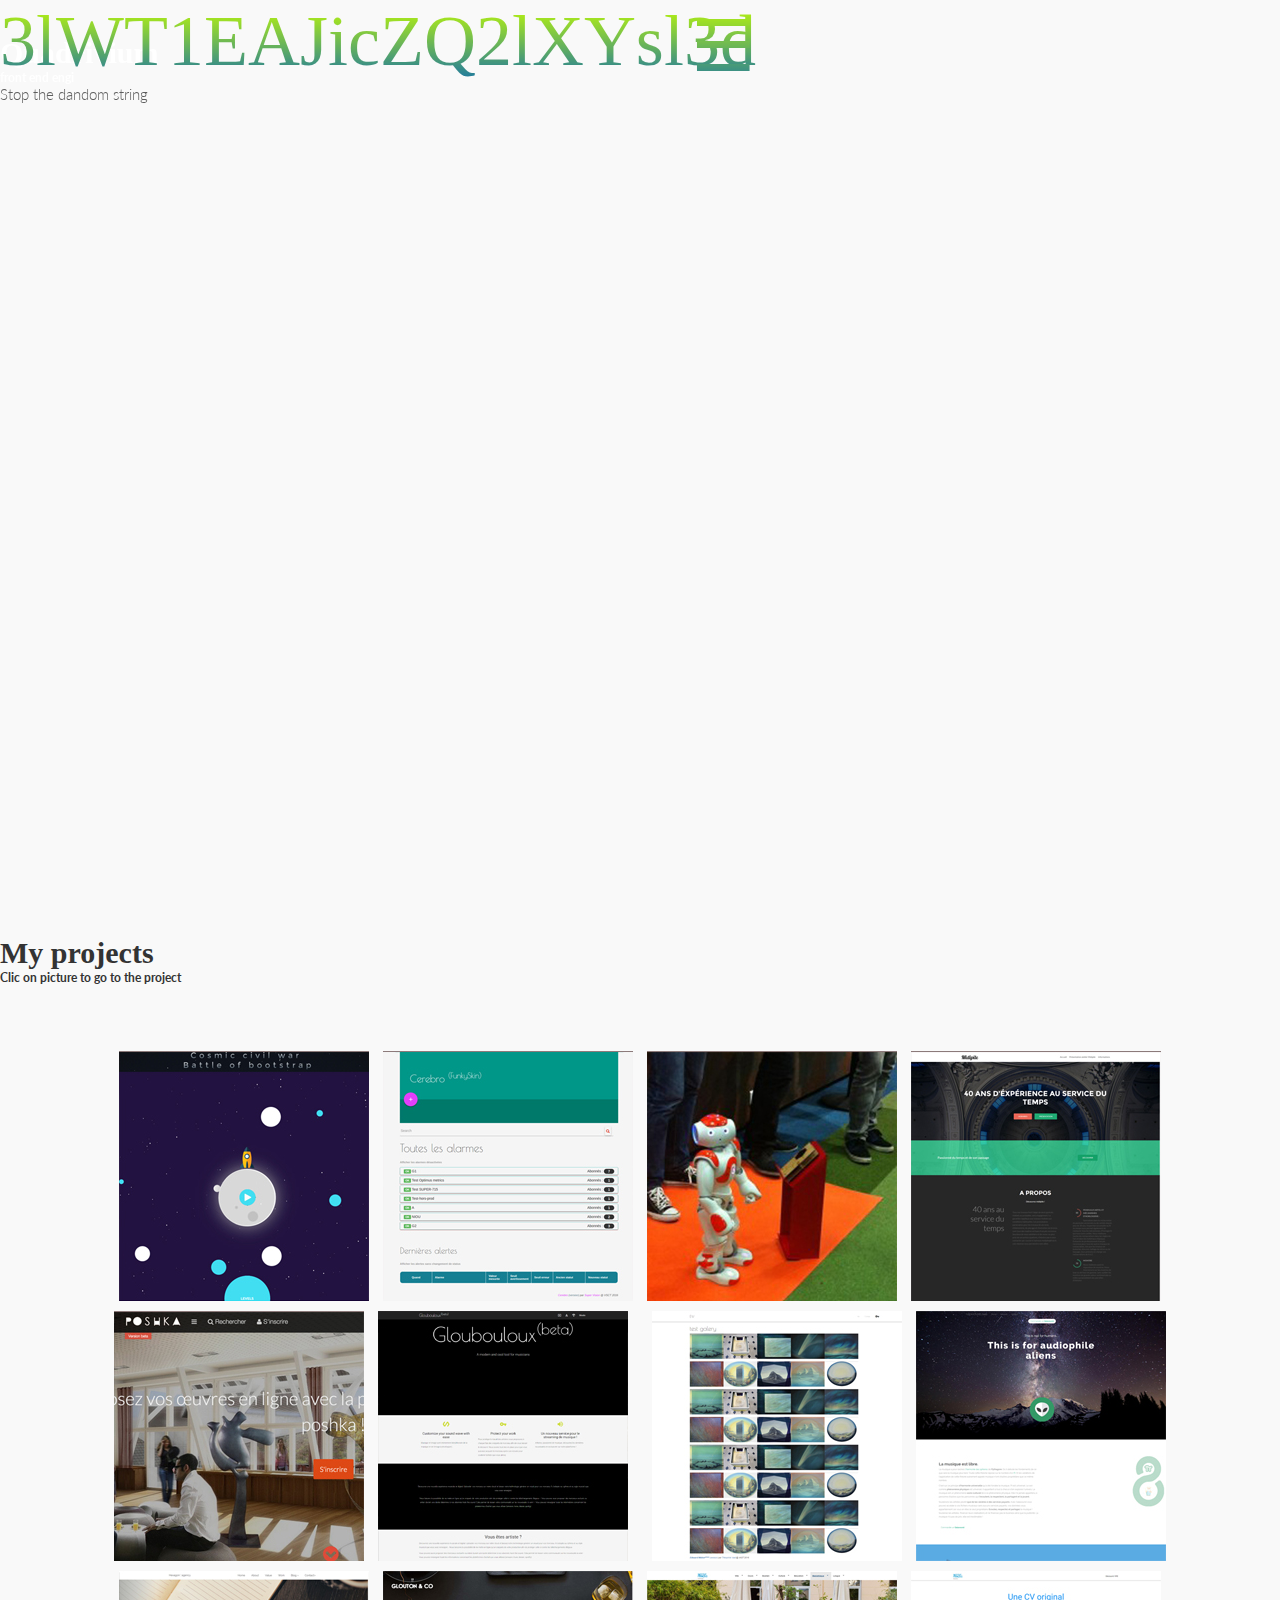
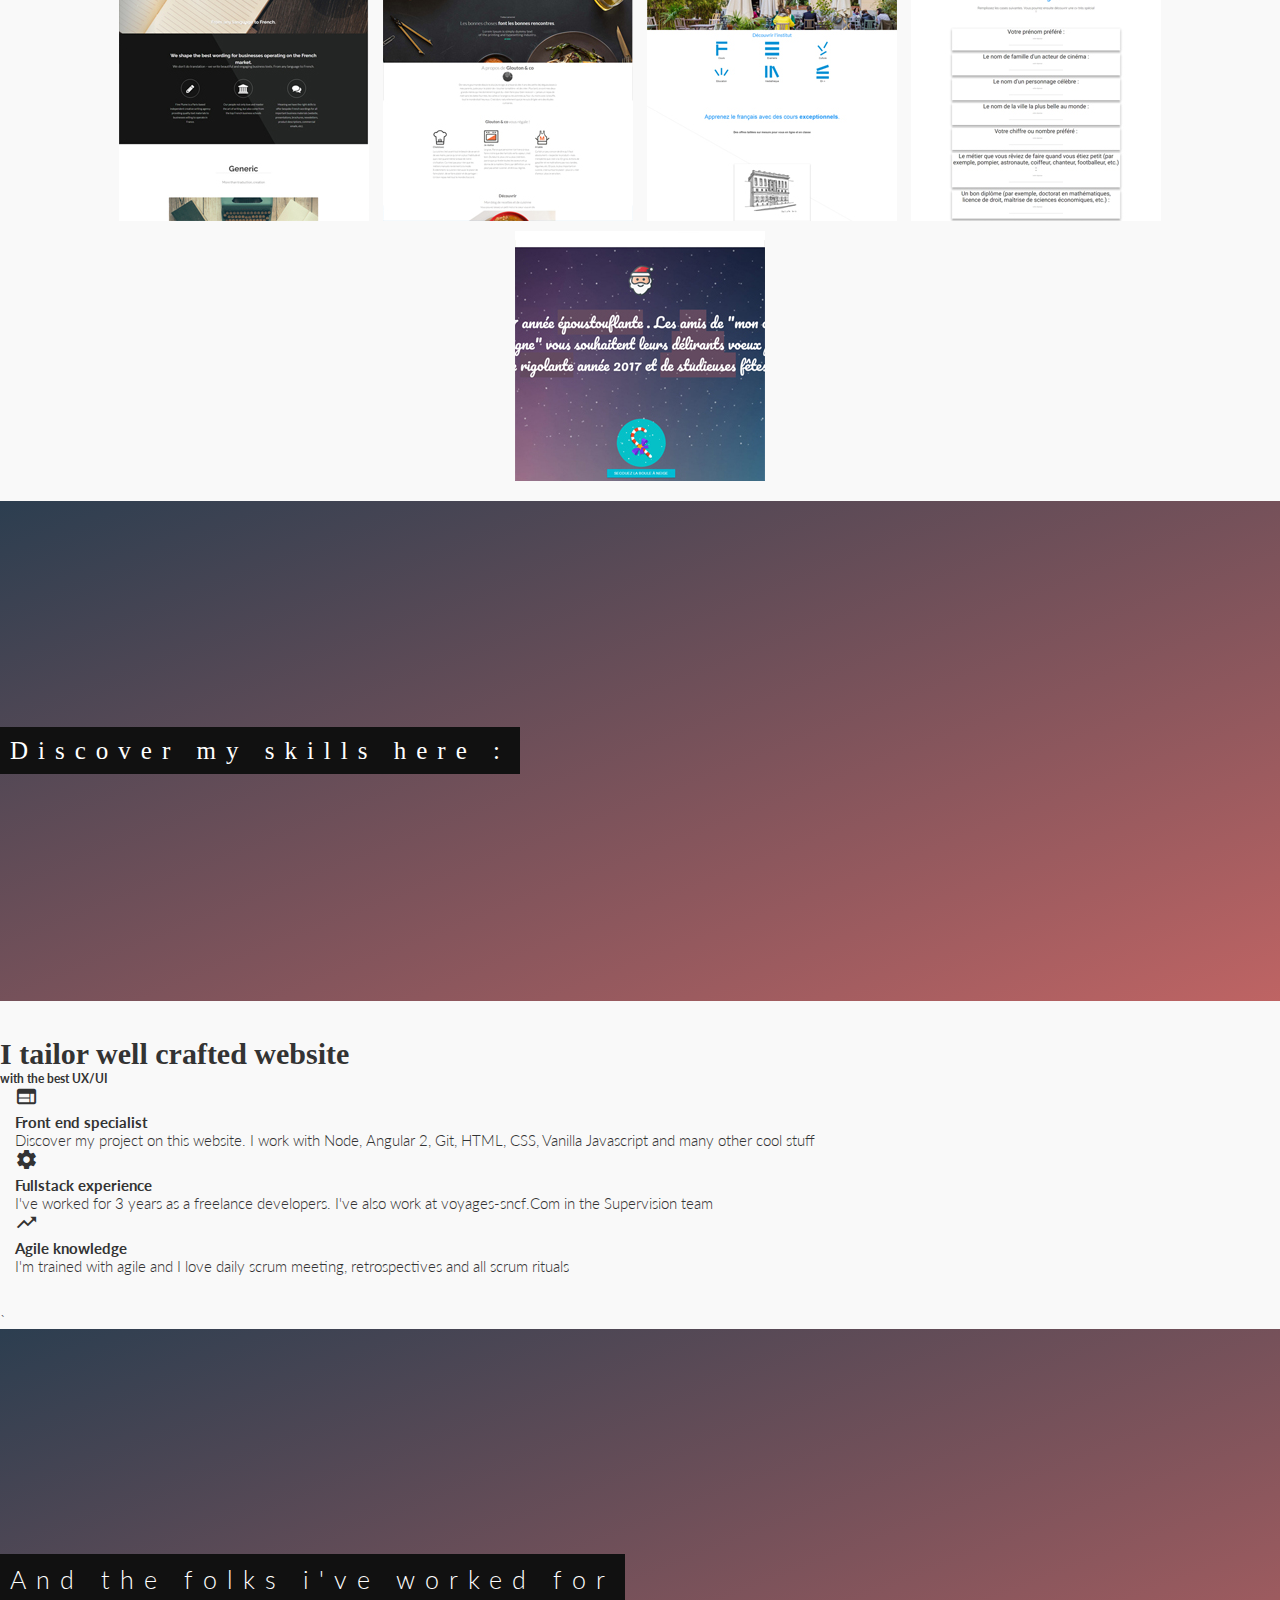
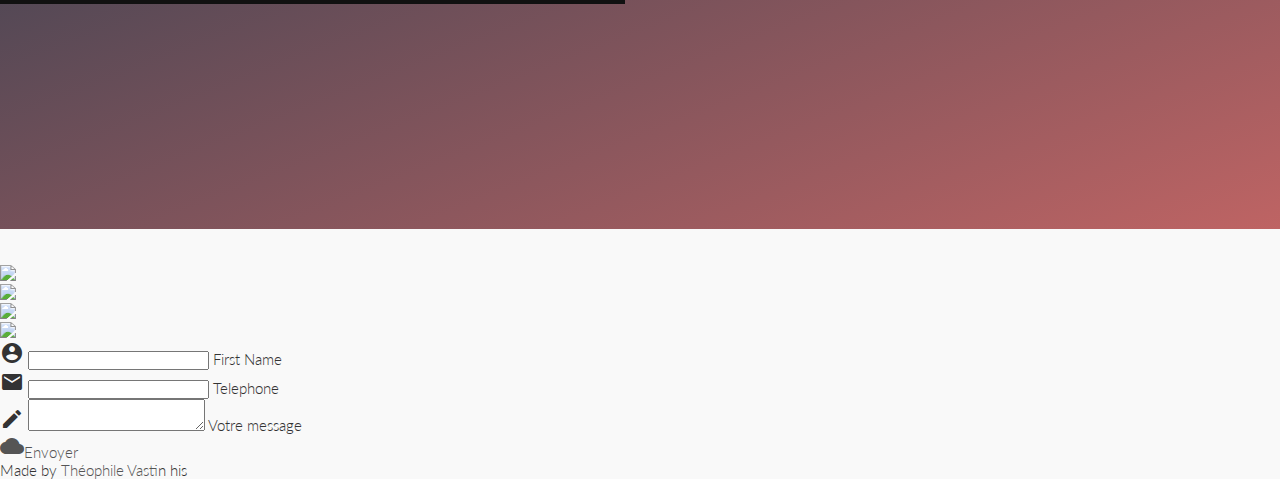
==== commit 57d08ce3: "Add title to project and change javascript" ====
--- a/index.html
+++ b/index.html
@@ -18,8 +18,8 @@
   <script src="js/modernizr.custom.js"></script>
   
 </head>
-<body onload="generateString()">
-  <nav class="white logo accent-4 lighten-1 lighten-1" role="navigation">
+<body onload="generateString(),openTerminal()">
+  <nav class="white logo accent-4 lighten-1 lighten-1"  role="navigation">
     <div class="nav-wrapper container">
 
       <a  id="foo"  
@@ -43,14 +43,14 @@
 
     </nav>
 
-    <div class="bgimg-3 valign-wrapper">
+    <div id="navigationStop" class="bgimg-3 valign-wrapper">
       <div class="caption">
         <div class="section no-pad-bot" id="index-banner">
           <div class="container ">
             <br><br>
-            <h1  class="tlt header center logo">Portfolio</h1>
+            <h1  class="foo tlt header center logo">Quadrivium</h1>
             <div class="row center">
-              <h5 class="tlt header col s12 light">front end fanatic</h5>
+              <h5 class="tlt header col s12 light">front end engineering fanatic</h5>
 
             </div>
             <div class="row center tomato">
@@ -66,7 +66,7 @@
     <div class="section no-pad-bot" id="index-banner">
       <div class="">
         <br><br>
-        <h1  class="gradient header center logo">My projects</h1>
+        <h1  class="foo header center logo">My projects</h1>
         <div class="row center">
           <h5 class="header col s12 light">Clic on picture to go to the project</h5>
         </div>
@@ -82,64 +82,64 @@
               </a>
             </li>
             <li>
-              <a  data-largesrc="img/crb2.jpg" data-title="Veggies sunt bona vobis" data-description="Komatsuna prairie turnip wattle seed artichoke mustard horseradish taro rutabaga ricebean carrot black-eyed pea turnip greens beetroot yarrow watercress kombu.">
+              <a  data-largesrc="img/crb2.jpg" data-title="CEREBRO" data-description="Komatsuna prairie turnip wattle seed artichoke mustard horseradish taro rutabaga ricebean carrot black-eyed pea turnip greens beetroot yarrow watercress kombu.">
                 <img src="img/thumbs/crb1.jpg" alt="img02"/>
               </a>
             </li>
             <li>
-              <a  data-largesrc="img/nao2.jpg" data-title="Dandelion horseradish" data-description="Cabbage bamboo shoot broccoli rabe chickpea chard sea lettuce lettuce ricebean artichoke earthnut pea aubergine okra brussels sprout avocado tomato.">
+              <a  data-largesrc="img/nao2.jpg" data-title="Hackathon NAO" data-description="Cabbage bamboo shoot broccoli rabe chickpea chard sea lettuce lettuce ricebean artichoke earthnut pea aubergine okra brussels sprout avocado tomato.">
                 <img src="img/thumbs/nao2.jpg" alt="img03"/>
               </a>
             </li>
             <li>
-              <a  data-largesrc="img/mdp1.jpg" data-title="Azuki bean" data-description="Swiss chard pumpkin bunya nuts maize plantain aubergine napa cabbage soko coriander sweet pepper water spinach winter purslane shallot tigernut lentil beetroot.">
+              <a  data-largesrc="img/mdp1.jpg" data-title="MIDIPILE" data-description="Swiss chard pumpkin bunya nuts maize plantain aubergine napa cabbage soko coriander sweet pepper water spinach winter purslane shallot tigernut lentil beetroot.">
                 <img src="img/thumbs/mdp1.jpg" alt="img01"/>
               </a>
             </li>
             <li>
-              <a  data-largesrc="img/poshka.jpg" data-title="Veggies sunt bona vobis" data-description="Komatsuna prairie turnip wattle seed artichoke mustard horseradish taro rutabaga ricebean carrot black-eyed pea turnip greens beetroot yarrow watercress kombu.">
+              <a  data-largesrc="img/poshka.jpg" data-title="POSHKA" data-description="Komatsuna prairie turnip wattle seed artichoke mustard horseradish taro rutabaga ricebean carrot black-eyed pea turnip greens beetroot yarrow watercress kombu.">
                 <img src="img/thumbs/poshka.jpg" alt="img02"/>
               </a>
             </li>
             <li>
-              <a data-largesrc="img/gloubouloux.jpg" data-title="Dandelion horseradish" data-description="Cabbage bamboo shoot broccoli rabe chickpea chard sea lettuce lettuce ricebean artichoke earthnut pea aubergine okra brussels sprout avocado tomato.">
+              <a data-largesrc="img/gloubouloux.jpg" data-title="WOLFSOUND" data-description="Cabbage bamboo shoot broccoli rabe chickpea chard sea lettuce lettuce ricebean artichoke earthnut pea aubergine okra brussels sprout avocado tomato.">
                 <img src="img/thumbs/gloubouloux.jpg" alt="img03"/>
               </a>
             </li>
             <li>
 
               <li>
-                <a  data-largesrc="img/edouard.jpg" data-title="Azuki bean" data-description="Swiss chard pumpkin bunya nuts maize plantain aubergine napa cabbage soko coriander sweet pepper water spinach winter purslane shallot tigernut lentil beetroot.">
+                <a  data-largesrc="img/edouard.jpg" data-title="Edouard Wolton" data-description="Swiss chard pumpkin bunya nuts maize plantain aubergine napa cabbage soko coriander sweet pepper water spinach winter purslane shallot tigernut lentil beetroot.">
                   <img src="img/thumbs/edouard.jpg" alt="img01"/>
                 </a>
               </li>
               <li>
-                <a  href="http://theophilevast.fr/galaxound/galaxound.html"  data-largesrc="img/galaxound.jpg" data-title="Azuki bean" data-description="Swiss chard pumpkin bunya nuts maize plantain aubergine napa cabbage soko coriander sweet pepper water spinach winter purslane shallot tigernut lentil beetroot.">
+                <a  href="http://theophilevast.fr/galaxound/galaxound.html"  data-largesrc="img/galaxound.jpg" data-title="GALAXOUND" data-description="Swiss chard pumpkin bunya nuts maize plantain aubergine napa cabbage soko coriander sweet pepper water spinach winter purslane shallot tigernut lentil beetroot.">
                   <img src="img/thumbs/galaxound.jpg" alt="img01"/>
                 </a>
               </li>
               <li>
-                <a  data-largesrc="img/hexagon.jpg" data-title="Azuki bean" data-description="Swiss chard pumpkin bunya nuts maize plantain aubergine napa cabbage soko coriander sweet pepper water spinach winter purslane shallot tigernut lentil beetroot.">
+                <a  data-largesrc="img/hexagon.jpg" data-title="HEXAGON AGENCY" data-description="Swiss chard pumpkin bunya nuts maize plantain aubergine napa cabbage soko coriander sweet pepper water spinach winter purslane shallot tigernut lentil beetroot.">
                   <img src="img/thumbs/hexagon.jpg" alt="img01"/>
                 </a>
               </li>
               <li>
-                <a  data-largesrc="img/glouton.jpg" data-title="Azuki bean" data-description="Swiss chard pumpkin bunya nuts maize plantain aubergine napa cabbage soko coriander sweet pepper water spinach winter purslane shallot tigernut lentil beetroot.">
+                <a  data-largesrc="img/glouton.jpg" data-title="GLOUTON & CO" data-description="Swiss chard pumpkin bunya nuts maize plantain aubergine napa cabbage soko coriander sweet pepper water spinach winter purslane shallot tigernut lentil beetroot.">
                   <img src="img/thumbs/glouton.jpg" alt="img01"/>
                 </a>
               </li>
               <li>
-                <a  data-largesrc="img/ife.jpg" data-title="Azuki bean" data-description="Swiss chard pumpkin bunya nuts maize plantain aubergine napa cabbage soko coriander sweet pepper water spinach winter purslane shallot tigernut lentil beetroot.">
+                <a  data-largesrc="img/ife.jpg" data-title="Institut francais d'Espagne" data-description="Swiss chard pumpkin bunya nuts maize plantain aubergine napa cabbage soko coriander sweet pepper water spinach winter purslane shallot tigernut lentil beetroot.">
                   <img src="img/thumbs/ife.jpg" alt="img01"/>
                 </a>
               </li>
               <li>
-                <a  data-largesrc="img/cv.jpg" data-title="Azuki bean" data-description="Swiss chard pumpkin bunya nuts maize plantain aubergine napa cabbage soko coriander sweet pepper water spinach winter purslane shallot tigernut lentil beetroot.">
+                <a  data-largesrc="img/cv.jpg" data-title="Générateur de cv" data-description="Swiss chard pumpkin bunya nuts maize plantain aubergine napa cabbage soko coriander sweet pepper water spinach winter purslane shallot tigernut lentil beetroot.">
                   <img src="img/thumbs/cv.jpg" alt="img01"/>
                 </a>
               </li>
               <li>
-                <a  data-largesrc="img/noel.jpg" data-title="Azuki bean" data-description="Swiss chard pumpkin bunya nuts maize plantain aubergine napa cabbage soko coriander sweet pepper water spinach winter purslane shallot tigernut lentil beetroot.">
+                <a  data-largesrc="img/noel.jpg" data-title="Carte de voeux noël" data-description="Swiss chard pumpkin bunya nuts maize plantain aubergine napa cabbage soko coriander sweet pepper water spinach winter purslane shallot tigernut lentil beetroot.">
                   <img src="img/thumbs/noel.jpg" alt="img01"/>
                 </a>
               </li>
@@ -151,7 +151,7 @@
 
           <div class="bg valign-wrapper">
             <div class="caption center ">
-              <span class="border logo ">Discover my skills here :</span>
+              <span class="foo border logo ">Discover my skills here :</span>
             </div>
           </div>
         <!-- <div class="bg">
@@ -163,13 +163,13 @@
             <!--   Icon Section   -->
             <div class="row logo">
               <br><br>
-              <h1  class="gradient header center logo">I tailor well crafted website </h1>
+              <h1  class="foo header center logo">I tailor well crafted website </h1>
               <div class="row center">
                 <h5 class="header col s12 light">with the best UX/UI</h5>
               </div>
               <div class="col s12 m4">
                 <div class="icon-block">
-                  <h2 class="center #42a5f5 blue-text"><i class="material-icons">web</i></h2>
+                  <h2 class="animated infinite swing center #42a5f5 darken-4-text"><i class="material-icons">web</i></h2>
                   <h4 class="center">Front end specialist</h4>
 
                   <p class="light size">Discover my project on this website. I work with Node, Angular 2, Git, HTML, CSS, Vanilla Javascript and many other cool stuff</p>
@@ -178,7 +178,7 @@
 
               <div class="col s12 m4">
                 <div class="icon-block">
-                  <h2 class="center #42a5f5 blue-text"><i class="material-icons">settings</i></h2>
+                  <h2 class="animated infinite rotateOut center #42a5f5 darken-4-text"><i class="material-icons">settings</i></h2>
                   <h4 class="center">Fullstack experience</h4>
 
                   <p class="light size">I've worked for 3 years as a freelance developers. I've also work at voyages-sncf.Com in the Supervision team</p>
@@ -187,7 +187,7 @@
 
               <div class="col s12 m4">
                 <div class="icon-block">
-                  <h2 class="center #42a5f5 blue-text"><i class="material-icons">trending_up</i></h2>
+                  <h2 class=" center #42a5f5 darken-4-text"><i class="material-icons">trending_up</i></h2>
                   <h4 class="center">Agile knowledge</h4>
 
                   <p class="light size">I'm trained with agile and I love daily scrum meeting, retrospectives and all scrum rituals </p>
@@ -239,17 +239,6 @@
 </div>
 </div>
 
-<div class="bgimg-2">
-  <div class="caption">
-    <p class="element2"><span class="element2" id="nameCookie"> </span>
-      ~/
-      <span class="element">
-        <!-- phrase typejs -->
-      </span>
-    </div> 
-  </div>
-</div>
-
 <div class="row container">
   <form class="col s12">
     <div class="row">
@@ -272,6 +261,10 @@
     <a hreff="mailto:xx@gmail.com" class="waves-effect waves-light btn  blue-grey darken-4 right"><i class="material-icons left">cloud</i>Envoyer</a>
   </form>
 </div>
+
+<!-- FAB -->
+
+<!-- <a class="btn-floating btn-large waves-effect waves-light blue-grey darken-4 vuu right">+</a> -->
 
 <footer class="page-footer  blue-grey darken-4">
   <div class="footer-copyright">
@@ -368,8 +361,16 @@
 </script>
 
 <script type="text/javascript">
-  var x = Math.floor((Math.random() * 2000) + 1);
-  document.getElementById("nameCookie").innerHTML = "user"+x;
+  function openTerminal(p1, p2) {
+    window.open("terminal.html", "name=_blank","width=600,height=100");
+}
+
+// document.getElementById("navigationStop").addEventListener("click", myStopFunction());
+</script>
+
+
+<script type="text/javascript">
+
 </script>
 </body>
 </html>
--- a/css/style.css
+++ b/css/style.css
@@ -86,12 +86,7 @@
 .element2{
   color: lime; 
   font-family: "Courier";
-  font-size: 12px;
-  margin: 10px 0 0 10px;
-  white-space: nowrap;
-  overflow: hidden;
-  width: 30em;
-  animation: type 4s steps(60, end); 
+  font-size: 2em;
 }
 
 .typed-cursor{
@@ -192,6 +187,13 @@
     height: 100%;
   }
 
+  .vuu {
+    position: absolute;
+    right: 0%;
+    position: static;
+    float: right;
+  }
+
   .parallax { 
     /* The image used */
     background-image: url("http://www.luminousorb.com/wp-content/uploads/2015/04/Star-forming_region_S106_captured_by_the_Hubble_Space_Telescope.jpg");
@@ -206,32 +208,7 @@
     background-size: cover;
   }
 
-  .parallax1 { 
-    /* The image used */
-    background-image: url("https://upload.wikimedia.org/wikipedia/commons/4/49/The_star_formation_region_NGC_3324.jpg");
-
-    /* Full height */
-    height: 100%; 
-
-    /* Create the parallax scrolling effect */
-    background-attachment: fixed;
-    background-position: center;
-    background-repeat: no-repeat;
-    background-size: cover;
-  }
-  .parallax2 { 
-    /* The image used */
-    background-image: url("http://photojournal.jpl.nasa.gov/jpeg/PIA08097.jpg");
-
-    /* Full height */
-    height: 100%; 
-
-    /* Create the parallax scrolling effect */
-    background-attachment: fixed;
-    background-position: center;
-    background-repeat: no-repeat;
-    background-size: cover;
-  }
+
 
   .caption span.border {
     background-color: #111;
@@ -247,19 +224,12 @@
   }
 
   .logo {
-      /*background-color:white; 
-      color : black; 
-      font-family: 'Poiret One', cursive;
-      /*font-size:2em;
-      position: fixed;
-      /*width: 100%;  
-      text-align: center*/
       font-family: "Merriweather",
-      /*font-family: 'Poiret One', cursive;*/
-      /*background: -webkit-linear-gradient(#ebf442, #9842f4);*/
-/*  -webkit-background-clip: text;
--webkit-text-fill-color: transparent;*/
-
+}
+
+nav {
+  position: fixed;
+  z-index: 30;
 }
 
 .tlt {
@@ -298,7 +268,7 @@
     #a044ff, #e73827);
   background-repeat: no-repeat;
   background-size: 1000% 1000%;
-  animation: gradient 100s ease infinite;
+  animation: gradient 50s ease infinite;
 }
 
 @keyframes gradient { 
@@ -311,4 +281,94 @@
   font-family: 'Permanent Marker', cursive;
 }
 
-
+/*FAB*/
+
+.container {
+  .fab {
+    z-index: 6;
+    border: none;
+    border-radius: 50%;
+    color: #fff;
+    box-shadow: 3px 3px 5px rgba(0, 0, 0, .3);
+    cursor: pointer;
+    position: fixed;
+    &:focus {
+      outline: none;
+    }
+    p {
+      margin: 0;
+      position: relative;
+      bottom: 2px;
+    }
+  }
+  .main-fab {
+    height: 50px;
+    width: 50px;
+    background-color: #1b76a3 ;
+    font-size: 24px;
+    bottom: 20px;
+    right: 20px;
+  }
+  .secondary-fab {
+    z-index: 5;
+    font-size: 20px;
+    height: 40px;
+    width: 40px;
+    background-color: pink;
+    visibility: hidden;
+    transition: all .2s;
+    p {
+      margin: 0;
+      position: relative;
+      bottom: 2px;
+      span {
+        position: absolute;
+        top: 37px;
+        right: 2px;
+        font-size: 9px;
+        color: #999;
+        opacity: 0;
+      }
+    }
+    &.one {
+      bottom: 25px;
+      right: 25px;
+    }
+    &.two {
+      bottom: 25px;
+      right: 25px;
+      p {
+        bottom: 0;
+      }
+    }
+    &.three {
+      bottom: 25px;
+      right: 25px;
+      p {
+        bottom: 0;
+      }
+    }
+  }
+  .secondary-fab {
+    &.active {
+      visibility: visible;
+      &.one {
+        bottom: 25px;
+        right: 120px;
+      }
+      &.two {
+        bottom: 120px;
+        right: 25px;
+      }
+      &.three {
+        right: 90px;
+        bottom: 90px;
+      }
+      span {
+        opacity: 1;
+        transition: opacity .4s;
+      }
+    }
+  }
+}
+
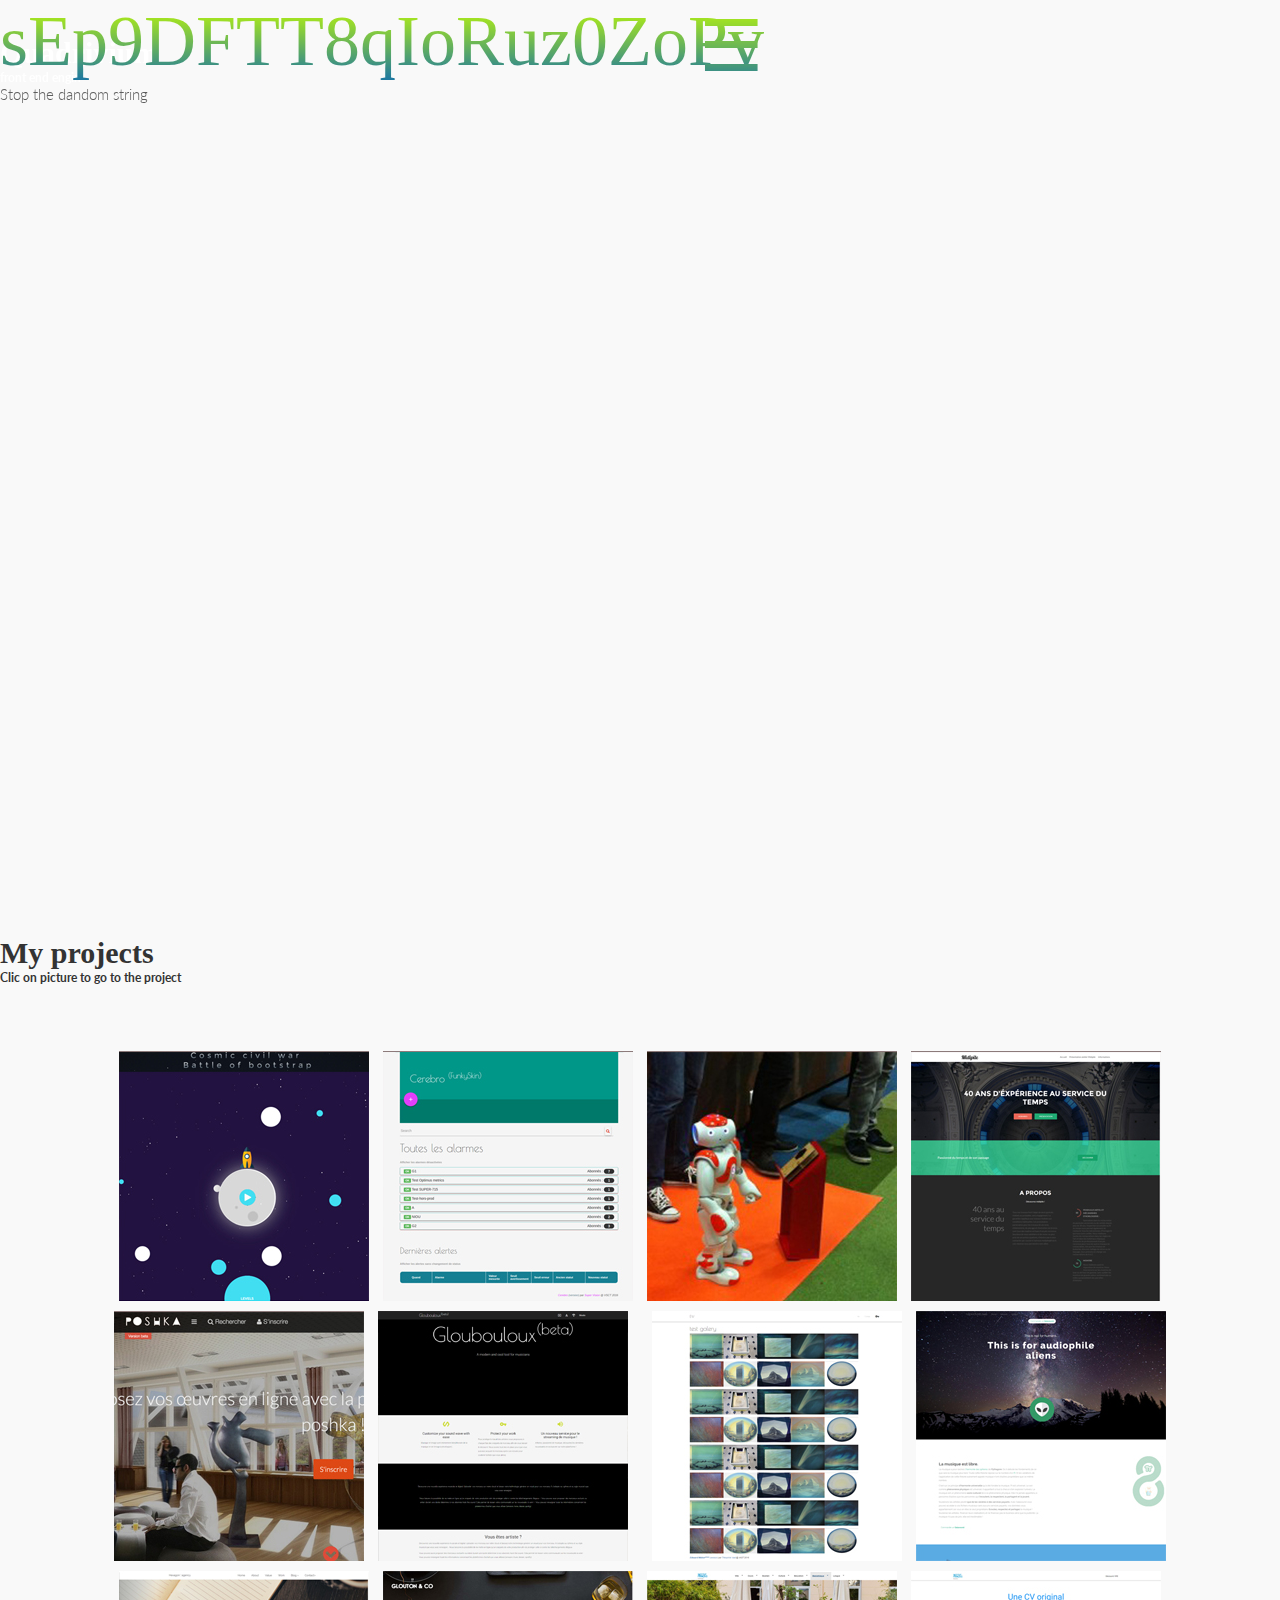
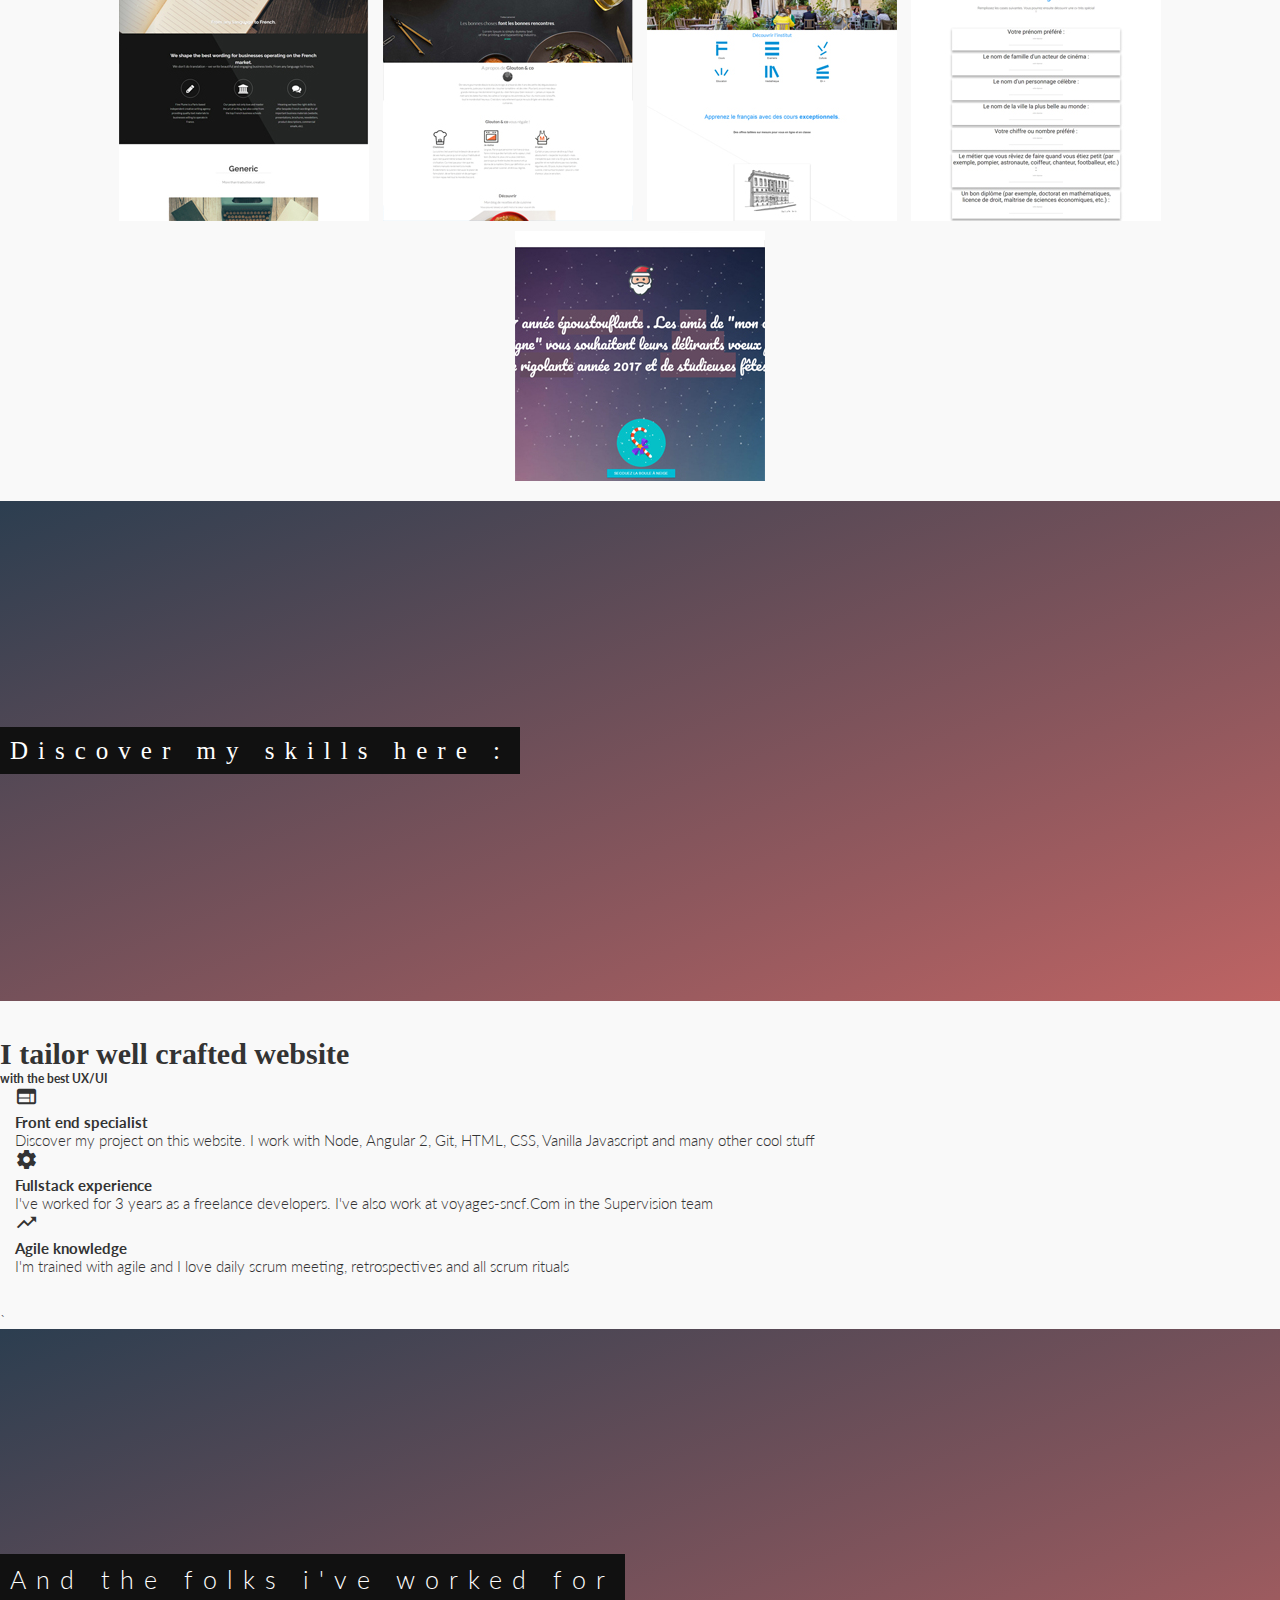
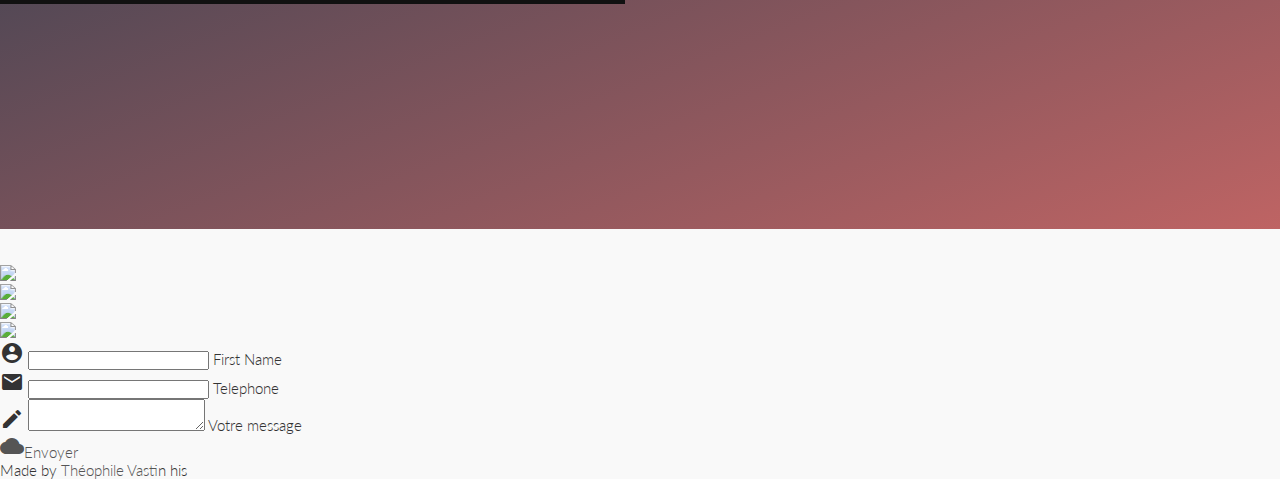
==== commit de416ef0: "Add title to project and change javascript clean up code 2" ====
--- a/index.html
+++ b/index.html
@@ -4,13 +4,10 @@
   <meta http-equiv="Content-Type" content="text/html; charset=UTF-8"/>
   <meta name="viewport" content="width=device-width, initial-scale=1, maximum-scale=1.0"/>
   <title>Théophile Vast | Portfolio</title>
-
   <!-- CSS  -->
   <link href="https://fonts.googleapis.com/icon?family=Material+Icons" rel="stylesheet">
   <link href="css/materialize.css" type="text/css" rel="stylesheet" media="screen,projection"/>
   <link href="css/style.css" type="text/css" rel="stylesheet" media="screen,projection"/>
-  
-  <!--   <link href="css/youtube.css" rel="stylesheet"> -->
   <link href="css/animate.css" rel="stylesheet">
   <link href="https://fonts.googleapis.com/css?family=Permanent+Marker" rel="stylesheet">
   <link rel="stylesheet" type="text/css" href="css/default.css" />
@@ -18,7 +15,7 @@
   <script src="js/modernizr.custom.js"></script>
   
 </head>
-<body onload="generateString(),openTerminal()">
+<body onload="generateString()">
   <nav class="white logo accent-4 lighten-1 lighten-1"  role="navigation">
     <div class="nav-wrapper container">
 
@@ -54,7 +51,7 @@
 
             </div>
             <div class="row center tomato">
-              <a onclick="myStopFunction()" href="#" id="download-button" class="btn-large waves-effect waves-light #ff5252 accent-2 accent-3  blue-grey darken-4">Stop the dandom string</a>
+              <a onclick="myStopFunction(),openTerminal()" href="#" id="download-button" class="btn-large waves-effect waves-light #ff5252 accent-2 accent-3  blue-grey darken-4">Stop the dandom string</a>
             </div>
             <br><br>
 
@@ -203,40 +200,26 @@
           <span class="border logo ">And the folks i've worked for</span>
         </div>
       </div>
-
-
-
       <div class="section no-pad-bot" id="index-banner">
         <div class="container">
-     <!--  <br><br>
-      <h1  class="header center logo">Brand i've worked with</h1>
-      <div class="row center">
-        <h5 class="header col s12 light">Always agile !</h5>
-      </div> -->
-      <div class="row center">
-      </div>
-      <br><br>
-      <h1></h1>
-      <div class="row">
-        <div class="col s6 center"><img width="20%" src="https://media.licdn.com/media/p/2/000/0a2/0f1/15a5eb9.png"></div>
-
-        <div class="col s6 center"><img width="20%" src="https://media.licdn.com/media/AAEAAQAAAAAAAATEAAAAJDI5MzVmZTNjLTM2NjYtNDgwZC04NzgyLTAzY2YyNzFkNTFiNQ.png"></div>
-      </div>
-      <div class="row">
-        <div class="col s6 center"><img width="20%" src="https://media.licdn.com/media/AAEAAQAAAAAAAAMJAAAAJGY4YWQ5NGRiLWY3MWMtNDVmOC04MTMyLTNlYjlhYzgyOWM5Yw.png"></div>
-        <div class="col s6 center"><img width="20%" src="https://media.licdn.com/media/AAEAAQAAAAAAAARgAAAAJDllMjgzOGM2LWJjOGMtNDI3NC1hZThkLWYyYzJiMTliODIyZg.png"></div>
-      </div>
-
+
+          <div class="row center">
+          </div>
+          <br><br>
+          <h1></h1>
+          <div class="row">
+            <div class="col s6 center"><img width="20%" src="https://media.licdn.com/media/p/2/000/0a2/0f1/15a5eb9.png"></div>
+
+            <div class="col s6 center"><img width="20%" src="https://media.licdn.com/media/AAEAAQAAAAAAAATEAAAAJDI5MzVmZTNjLTM2NjYtNDgwZC04NzgyLTAzY2YyNzFkNTFiNQ.png"></div>
+          </div>
+          <div class="row">
+            <div class="col s6 center"><img width="20%" src="https://media.licdn.com/media/AAEAAQAAAAAAAAMJAAAAJGY4YWQ5NGRiLWY3MWMtNDVmOC04MTMyLTNlYjlhYzgyOWM5Yw.png"></div>
+            <div class="col s6 center"><img width="20%" src="https://media.licdn.com/media/AAEAAQAAAAAAAARgAAAAJDllMjgzOGM2LWJjOGMtNDI3NC1hZThkLWYyYzJiMTliODIyZg.png"></div>
+          </div>
+        </div>
+      </div>
     </div>
   </div>
-
-
-
-
-  <!-- </div> --><!-- /container-->
-
-</div>
-</div>
 </div>
 
 <div class="row container">
@@ -261,10 +244,6 @@
     <a hreff="mailto:xx@gmail.com" class="waves-effect waves-light btn  blue-grey darken-4 right"><i class="material-icons left">cloud</i>Envoyer</a>
   </form>
 </div>
-
-<!-- FAB -->
-
-<!-- <a class="btn-floating btn-large waves-effect waves-light blue-grey darken-4 vuu right">+</a> -->
 
 <footer class="page-footer  blue-grey darken-4">
   <div class="footer-copyright">
@@ -361,16 +340,9 @@
 </script>
 
 <script type="text/javascript">
-  function openTerminal(p1, p2) {
+  function openTerminal() {
     window.open("terminal.html", "name=_blank","width=600,height=100");
-}
-
-// document.getElementById("navigationStop").addEventListener("click", myStopFunction());
-</script>
-
-
-<script type="text/javascript">
-
+  }
 </script>
 </body>
 </html>
--- a/css/style.css
+++ b/css/style.css
@@ -1,11 +1,3 @@
-/* Custom Stylesheet */
-/**
- * Use this file to override Materialize files so you can update
- * the core Materialize files in the future
- *
- * Made By MaterializeCSS.com
- */
-
 .icon-block {
   padding: 0 15px;
 }
@@ -86,7 +78,7 @@
 .element2{
   color: lime; 
   font-family: "Courier";
-  font-size: 2em;
+  font-size: 12px;
 }
 
 .typed-cursor{
@@ -193,22 +185,6 @@
     position: static;
     float: right;
   }
-
-  .parallax { 
-    /* The image used */
-    background-image: url("http://www.luminousorb.com/wp-content/uploads/2015/04/Star-forming_region_S106_captured_by_the_Hubble_Space_Telescope.jpg");
-
-    /* Full height */
-    height: 100%; 
-
-    /* Create the parallax scrolling effect */
-    background-attachment: fixed;
-    background-position: center;
-    background-repeat: no-repeat;
-    background-size: cover;
-  }
-
-
 
   .caption span.border {
     background-color: #111;
@@ -281,94 +257,5 @@
   font-family: 'Permanent Marker', cursive;
 }
 
-/*FAB*/
-
-.container {
-  .fab {
-    z-index: 6;
-    border: none;
-    border-radius: 50%;
-    color: #fff;
-    box-shadow: 3px 3px 5px rgba(0, 0, 0, .3);
-    cursor: pointer;
-    position: fixed;
-    &:focus {
-      outline: none;
-    }
-    p {
-      margin: 0;
-      position: relative;
-      bottom: 2px;
-    }
-  }
-  .main-fab {
-    height: 50px;
-    width: 50px;
-    background-color: #1b76a3 ;
-    font-size: 24px;
-    bottom: 20px;
-    right: 20px;
-  }
-  .secondary-fab {
-    z-index: 5;
-    font-size: 20px;
-    height: 40px;
-    width: 40px;
-    background-color: pink;
-    visibility: hidden;
-    transition: all .2s;
-    p {
-      margin: 0;
-      position: relative;
-      bottom: 2px;
-      span {
-        position: absolute;
-        top: 37px;
-        right: 2px;
-        font-size: 9px;
-        color: #999;
-        opacity: 0;
-      }
-    }
-    &.one {
-      bottom: 25px;
-      right: 25px;
-    }
-    &.two {
-      bottom: 25px;
-      right: 25px;
-      p {
-        bottom: 0;
-      }
-    }
-    &.three {
-      bottom: 25px;
-      right: 25px;
-      p {
-        bottom: 0;
-      }
-    }
-  }
-  .secondary-fab {
-    &.active {
-      visibility: visible;
-      &.one {
-        bottom: 25px;
-        right: 120px;
-      }
-      &.two {
-        bottom: 120px;
-        right: 25px;
-      }
-      &.three {
-        right: 90px;
-        bottom: 90px;
-      }
-      span {
-        opacity: 1;
-        transition: opacity .4s;
-      }
-    }
-  }
-}
-
+
+
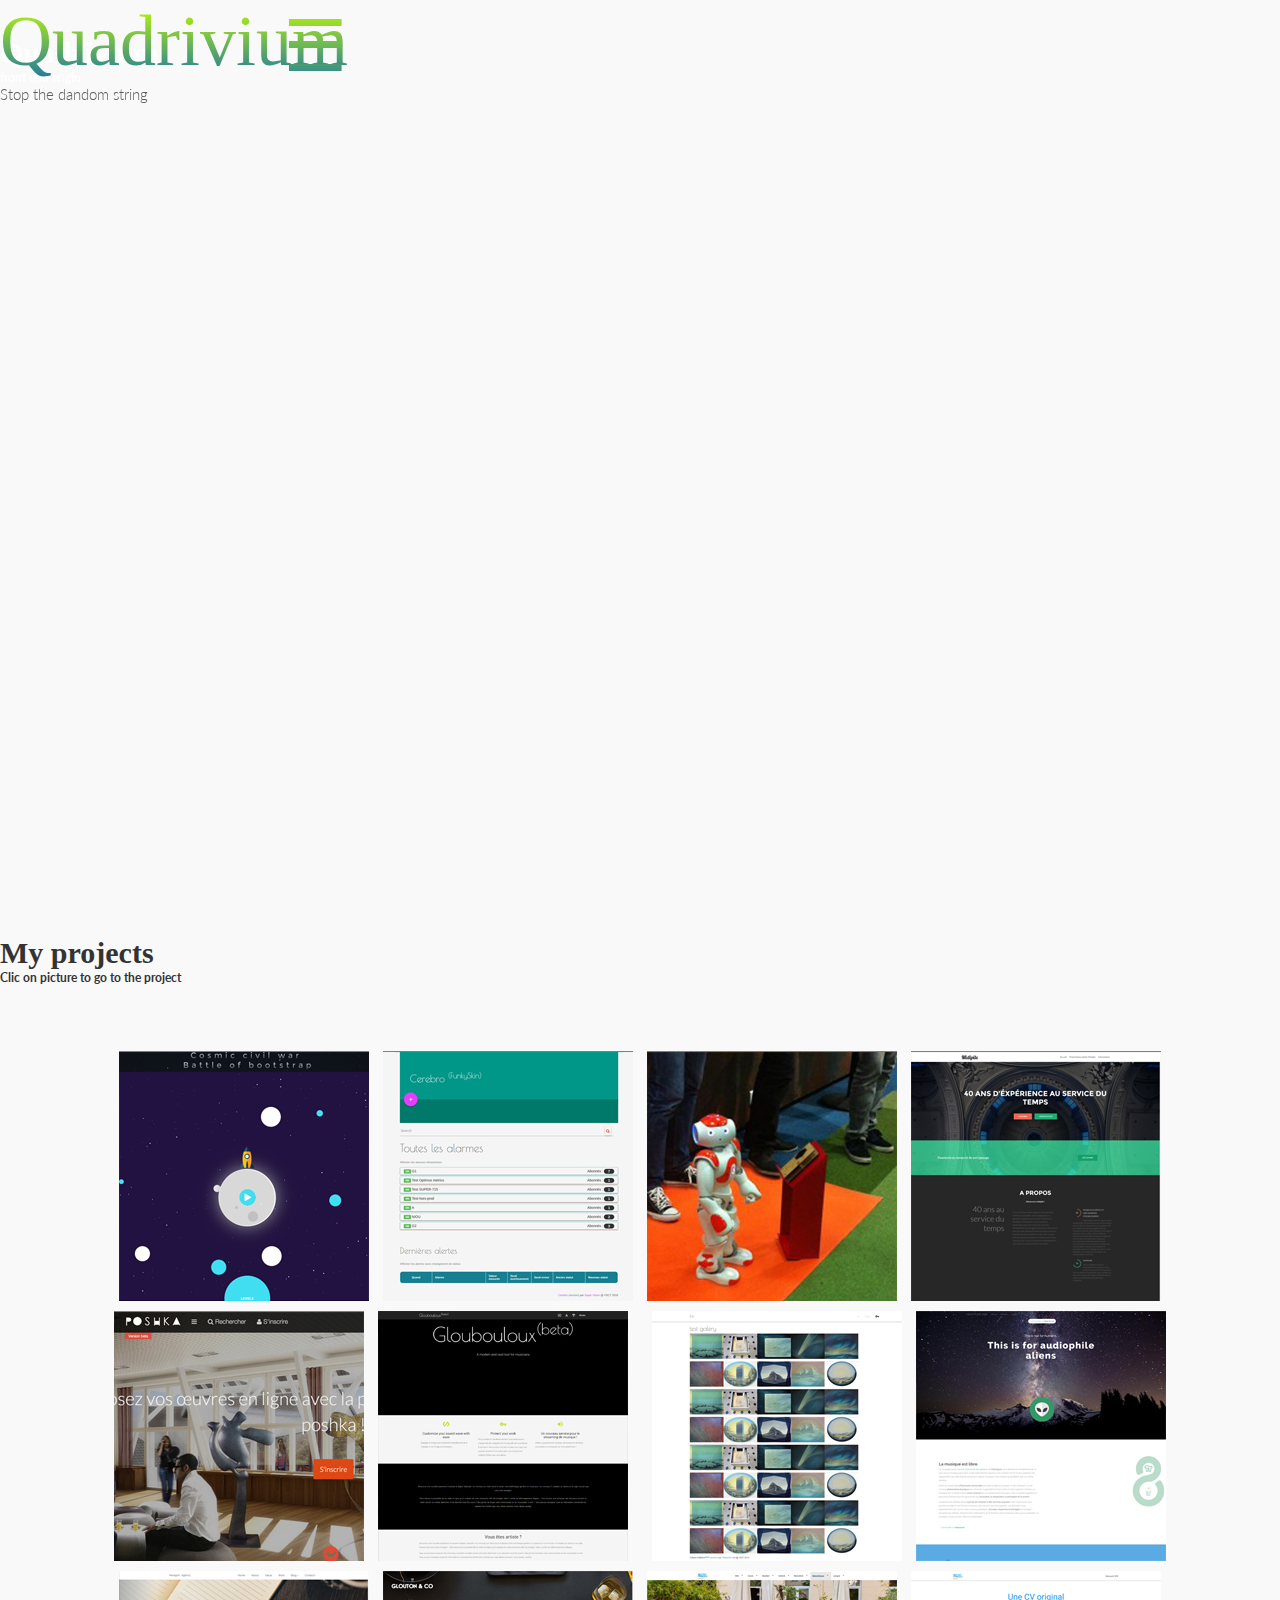
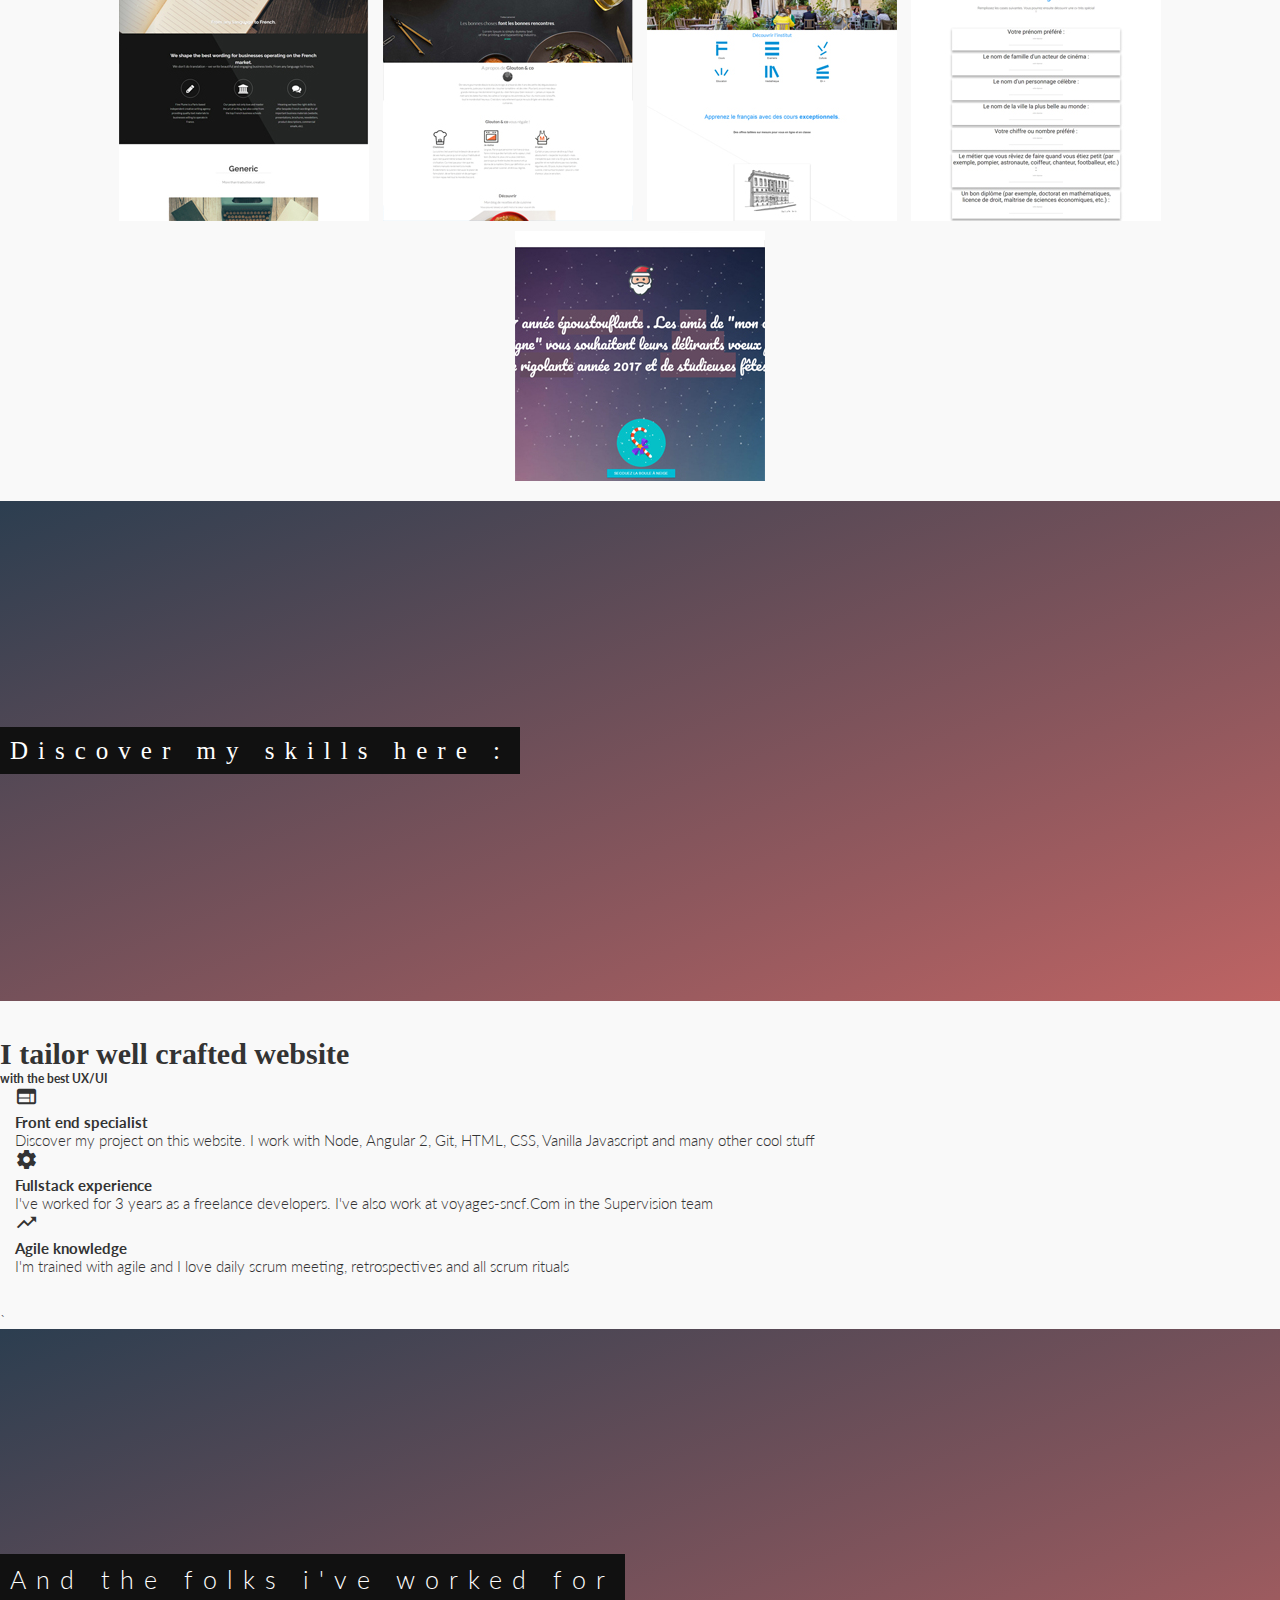
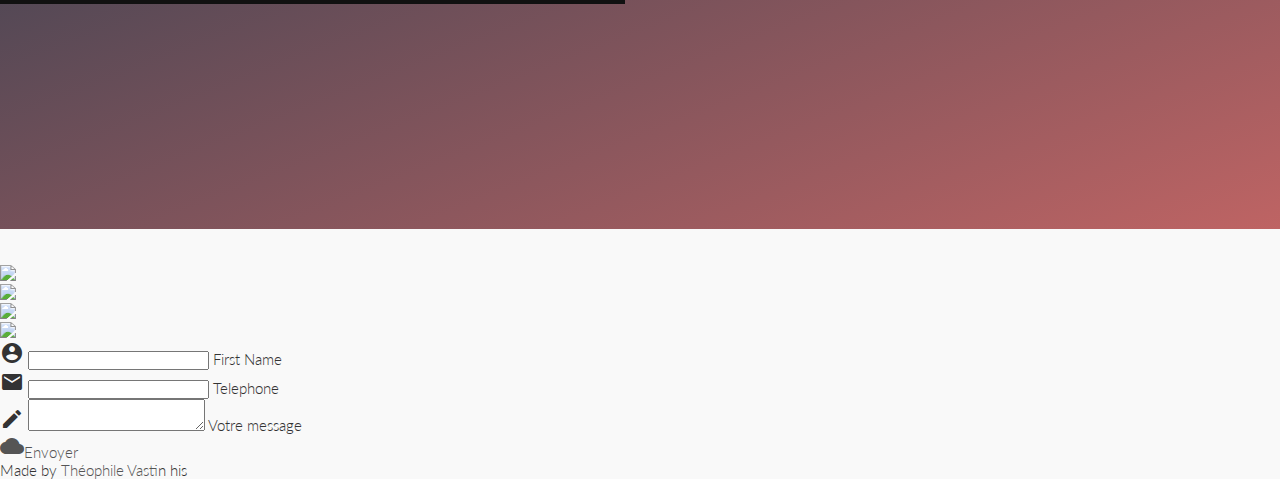
==== commit 6494f852: "add a url hash and stop with the logo" ====
--- a/index.html
+++ b/index.html
@@ -1,4 +1,4 @@
-<!DOCTYPE html>
+<!DOCTYPE html>  
 <html lang="en">
 <head>
   <meta http-equiv="Content-Type" content="text/html; charset=UTF-8"/>
@@ -45,7 +45,7 @@
         <div class="section no-pad-bot" id="index-banner">
           <div class="container ">
             <br><br>
-            <h1  class="foo tlt header center logo">Quadrivium</h1>
+            <h1 onload="urlRandom()" class="foo tlt header center logo">Quadrivium</h1>
             <div class="row center">
               <h5 class="tlt header col s12 light">front end engineering fanatic</h5>
 
@@ -343,6 +343,13 @@
   function openTerminal() {
     window.open("terminal.html", "name=_blank","width=600,height=100");
   }
+
+ 
+
+  
+
+
+
 </script>
 </body>
 </html>
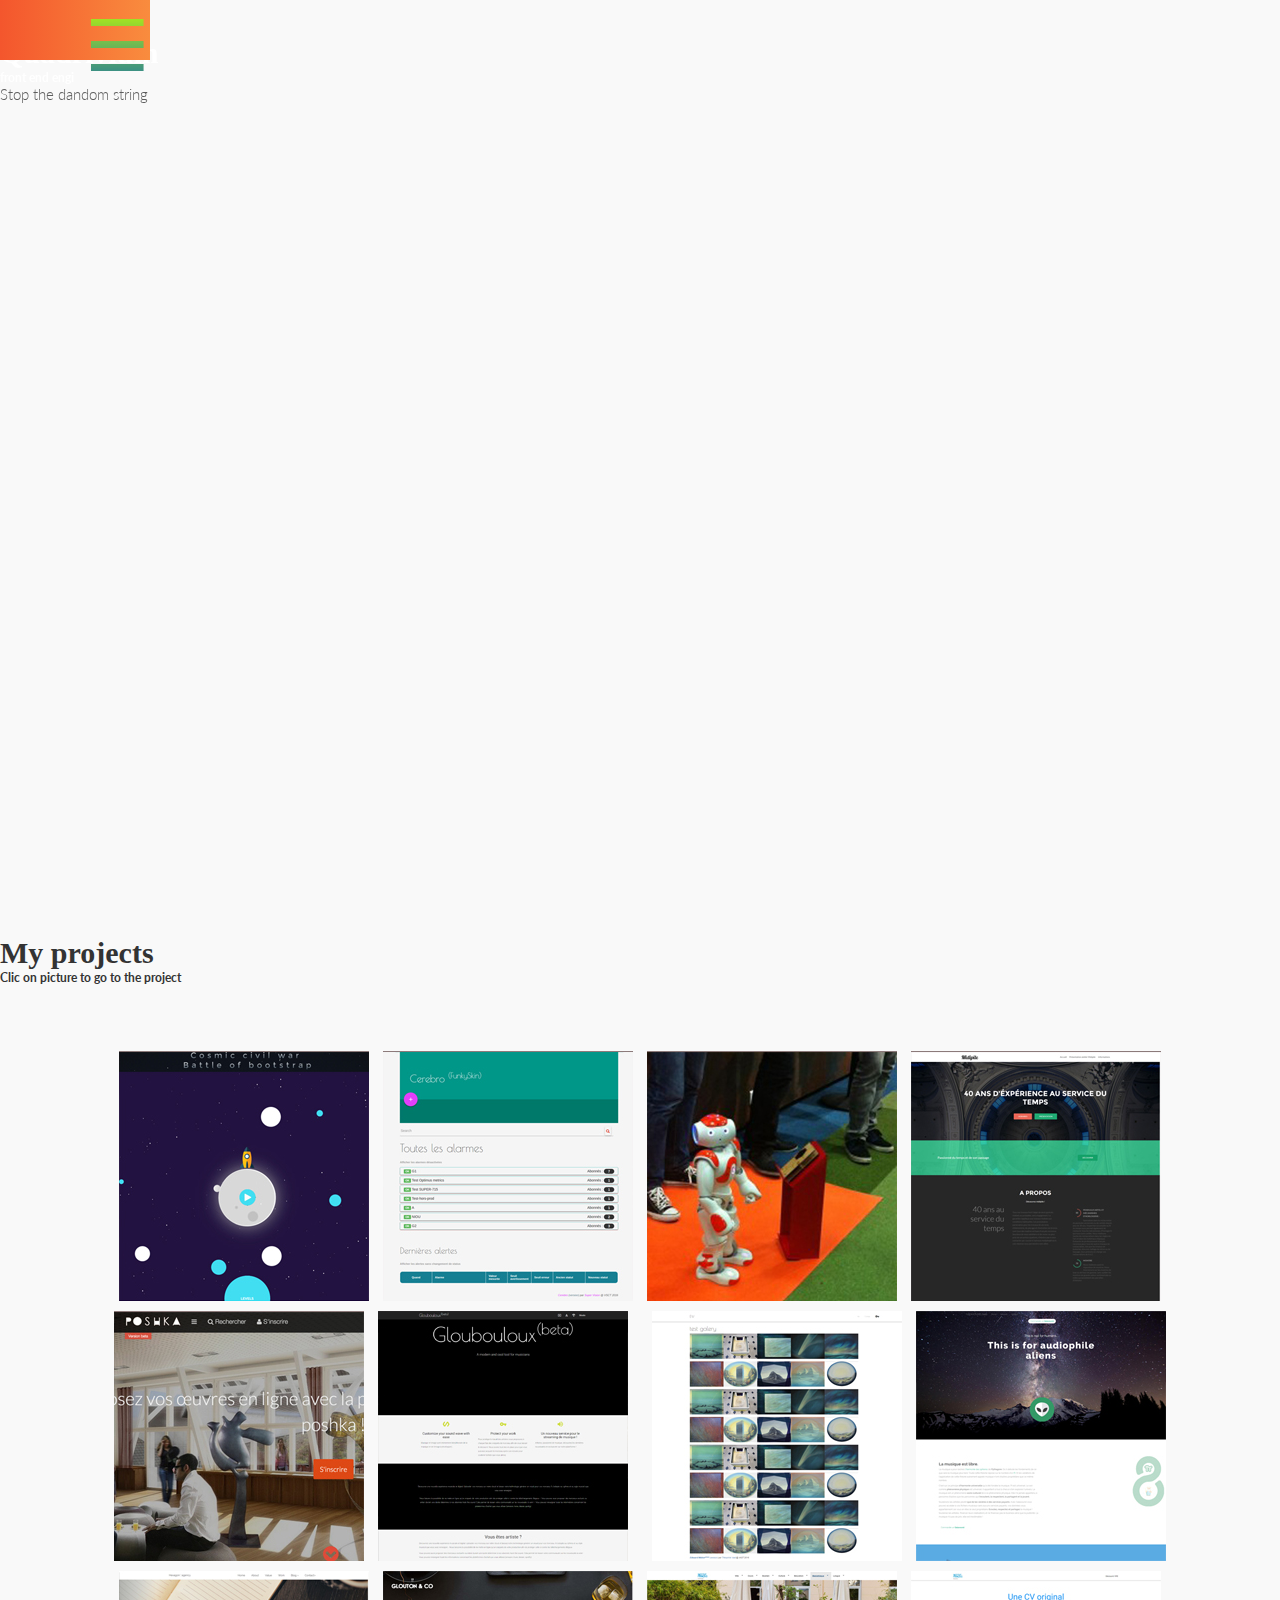
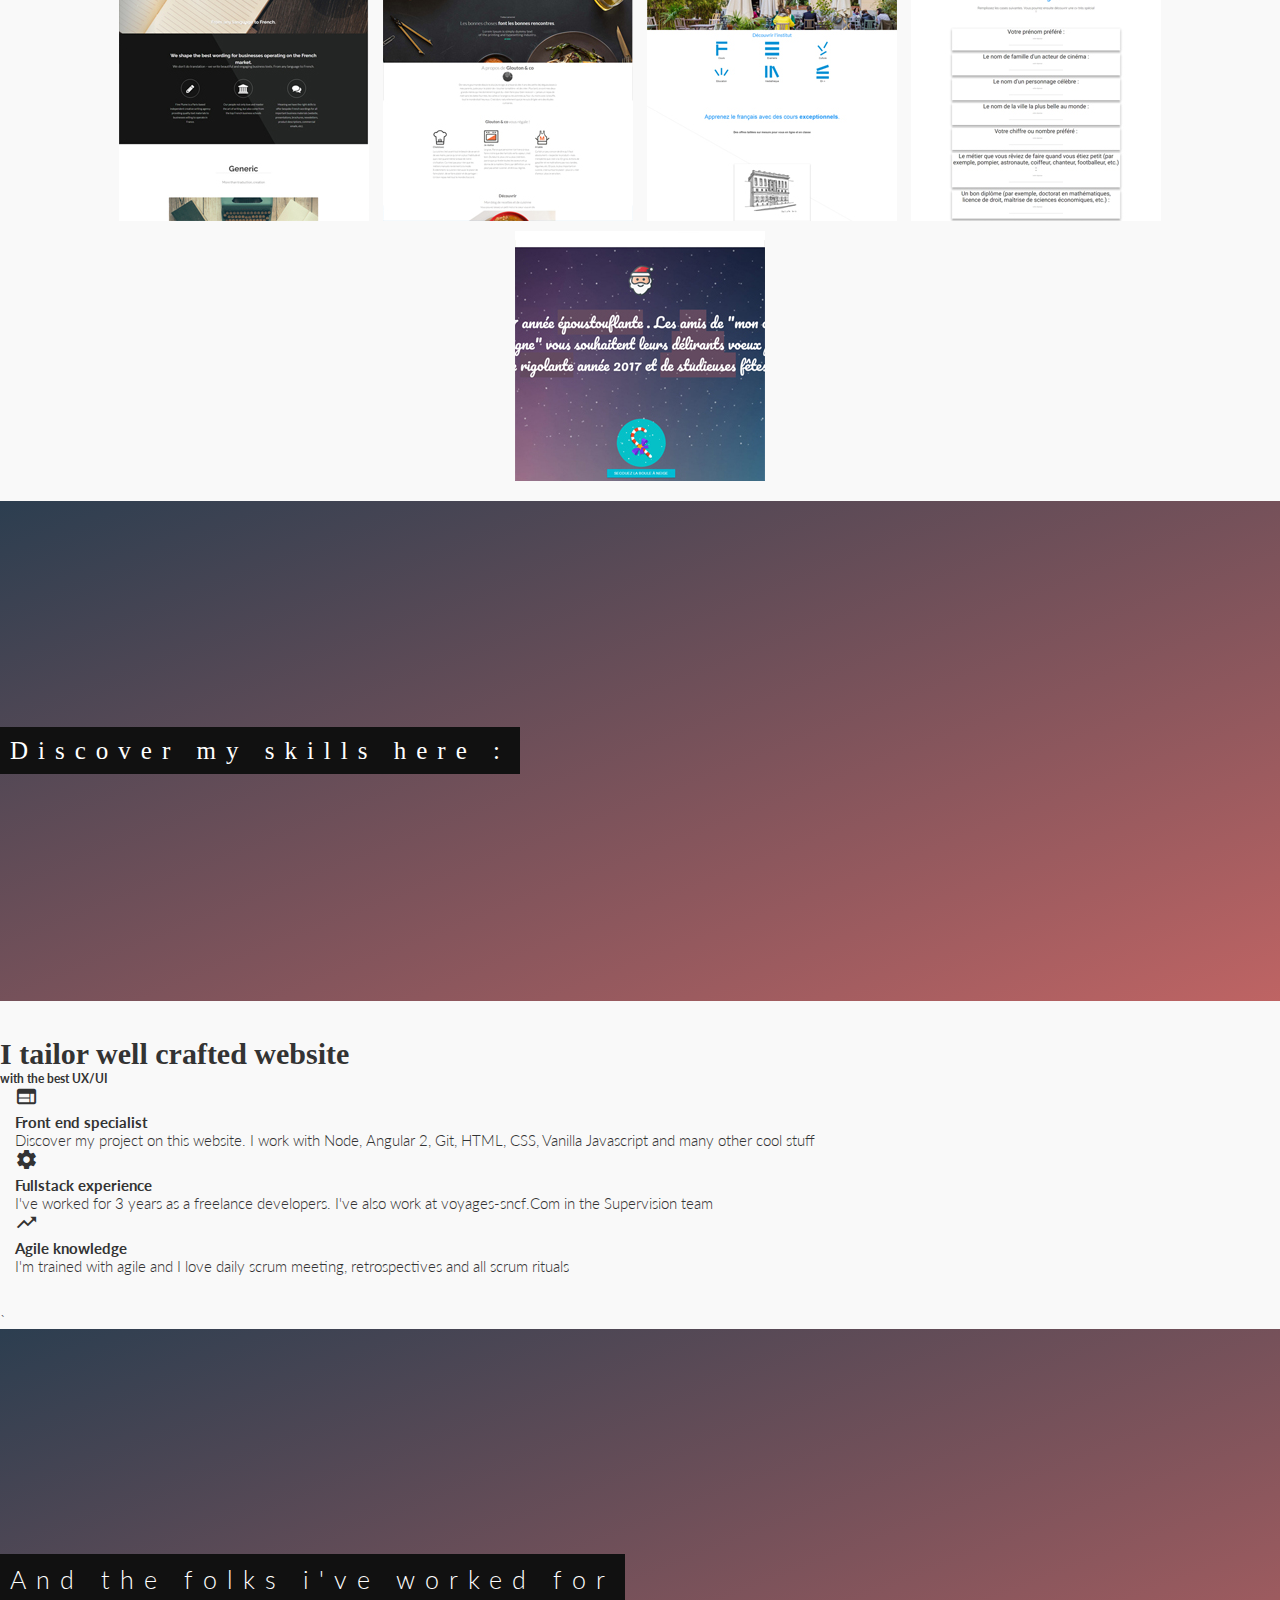
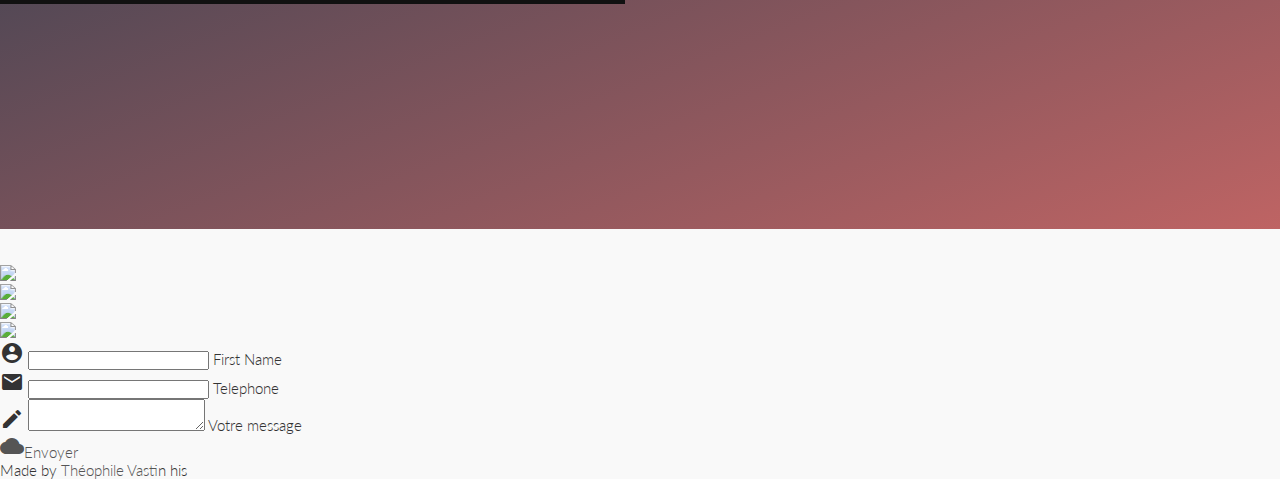
==== commit 1c181c36: "add granim js for logo" ====
--- a/index.html
+++ b/index.html
@@ -13,14 +13,43 @@
   <link rel="stylesheet" type="text/css" href="css/default.css" />
   <link rel="stylesheet" type="text/css" href="css/component.css" />
   <script src="js/modernizr.custom.js"></script>
+    <style type="text/css">
+    .bloc-logo {
+      position: relative;
+      width: 150px;
+      height: 60px;
+      float: left;
+    }
+
+    .bloc-logo canvas,
+    .bloc-logo .logo-mask {
+      display: block;
+      width: 150px;
+      height: 60px;
+    }
+
+    .bloc-logo .logo-mask {
+      position: absolute;
+      top: 0;
+      left: 0;
+      background-size: 150px;
+      background-image: url("Quadrivium.png");
+      background-repeat: no-repeat;
+      text-indent: -9999px;
+    }
+  </style>
   
 </head>
 <body onload="generateString()">
   <nav class="white logo accent-4 lighten-1 lighten-1"  role="navigation">
     <div class="nav-wrapper container">
 
-      <a  id="foo"  
-      href="#" class="foo gradient logo brand-logo">Quadrivium</a>
+     <!--  <a  id="foo"  
+      href="#" class="foo gradient logo brand-logo">Quadrivium</a> -->
+      <div class="bloc-logo">
+          <canvas id="logo-canvas"></canvas>
+          <a href="index.html" class="logo-mask">Granim.js</a>
+      </div>
 
       <span class="menu gradient " onclick="openNav()">☰</span>
       <div id="myNav" class="overlay">
@@ -343,13 +372,36 @@
   function openTerminal() {
     window.open("terminal.html", "name=_blank","width=600,height=100");
   }
-
- 
-
-  
-
-
-
 </script>
+<script type="text/javascript" src="js/dom-animator.js"></script>
+<script>
+  var domAnimator = new DomAnimator();
+  domAnimator.addFrame('Hacking');
+  domAnimator.addFrame('Making');
+  domAnimator.addFrame('Doing');
+  domAnimator.addFrame('Thanks for your visit');
+  domAnimator.animate(1000); //ms
+</script>
+<script src="js/granim.js-1.0.6/dist/granim.min.js"></script>
+  <script type="text/javascript">
+    var granimInstance = new Granim({
+      element: '#logo-canvas',
+      direction: 'left-right',
+      opacity: [1, 1],
+      states : {
+        "default-state": {
+          gradients: [
+          ['#EB3349', '#F45C43'],
+          ['#FF8008', '#FFC837'],
+          ['#4CB8C4', '#3CD3AD'],
+          ['#24C6DC', '#514A9D'],
+          ['#FF512F', '#DD2476'],
+          ['#DA22FF', '#9733EE']
+          ],
+          transitionSpeed: 2000
+        }
+      }
+    });
+  </script>
 </body>
 </html>
--- a/css/style.css
+++ b/css/style.css
@@ -257,5 +257,30 @@
   font-family: 'Permanent Marker', cursive;
 }
 
-
-
+/*Gradient logo*/
+
+.bloc-logo {
+    position: relative;
+    width: 130px;
+    height: 49px;
+    float: left;
+}
+
+.bloc-logo canvas,
+.bloc-logo .logo-mask {
+    display: block;
+    width: 130px;
+    height: 49px;
+}
+
+.bloc-logo .logo-mask {
+    position: absolute;
+    top: 0;
+    left: 0;
+    background-size: 130px;
+    background-image: url("Minmatar_logo.png");
+    text-indent: -9999px;
+}
+
+
+
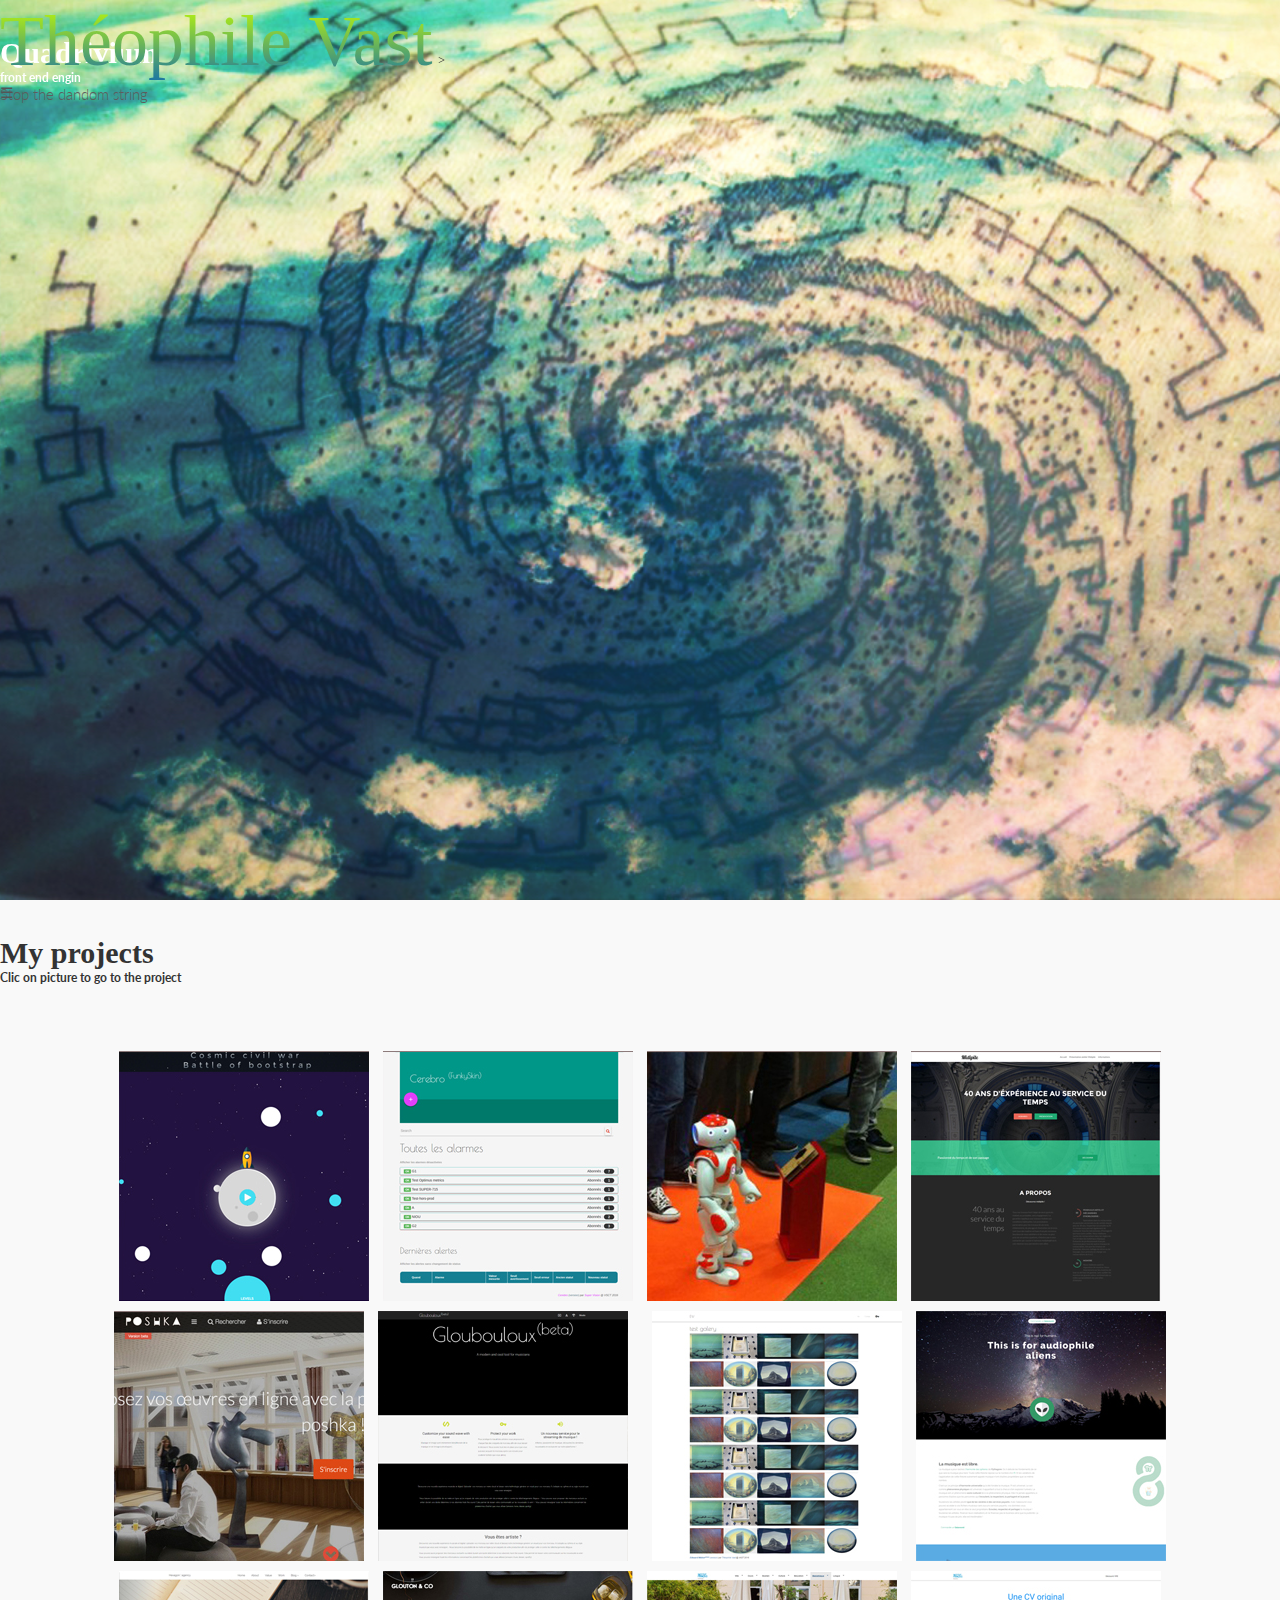
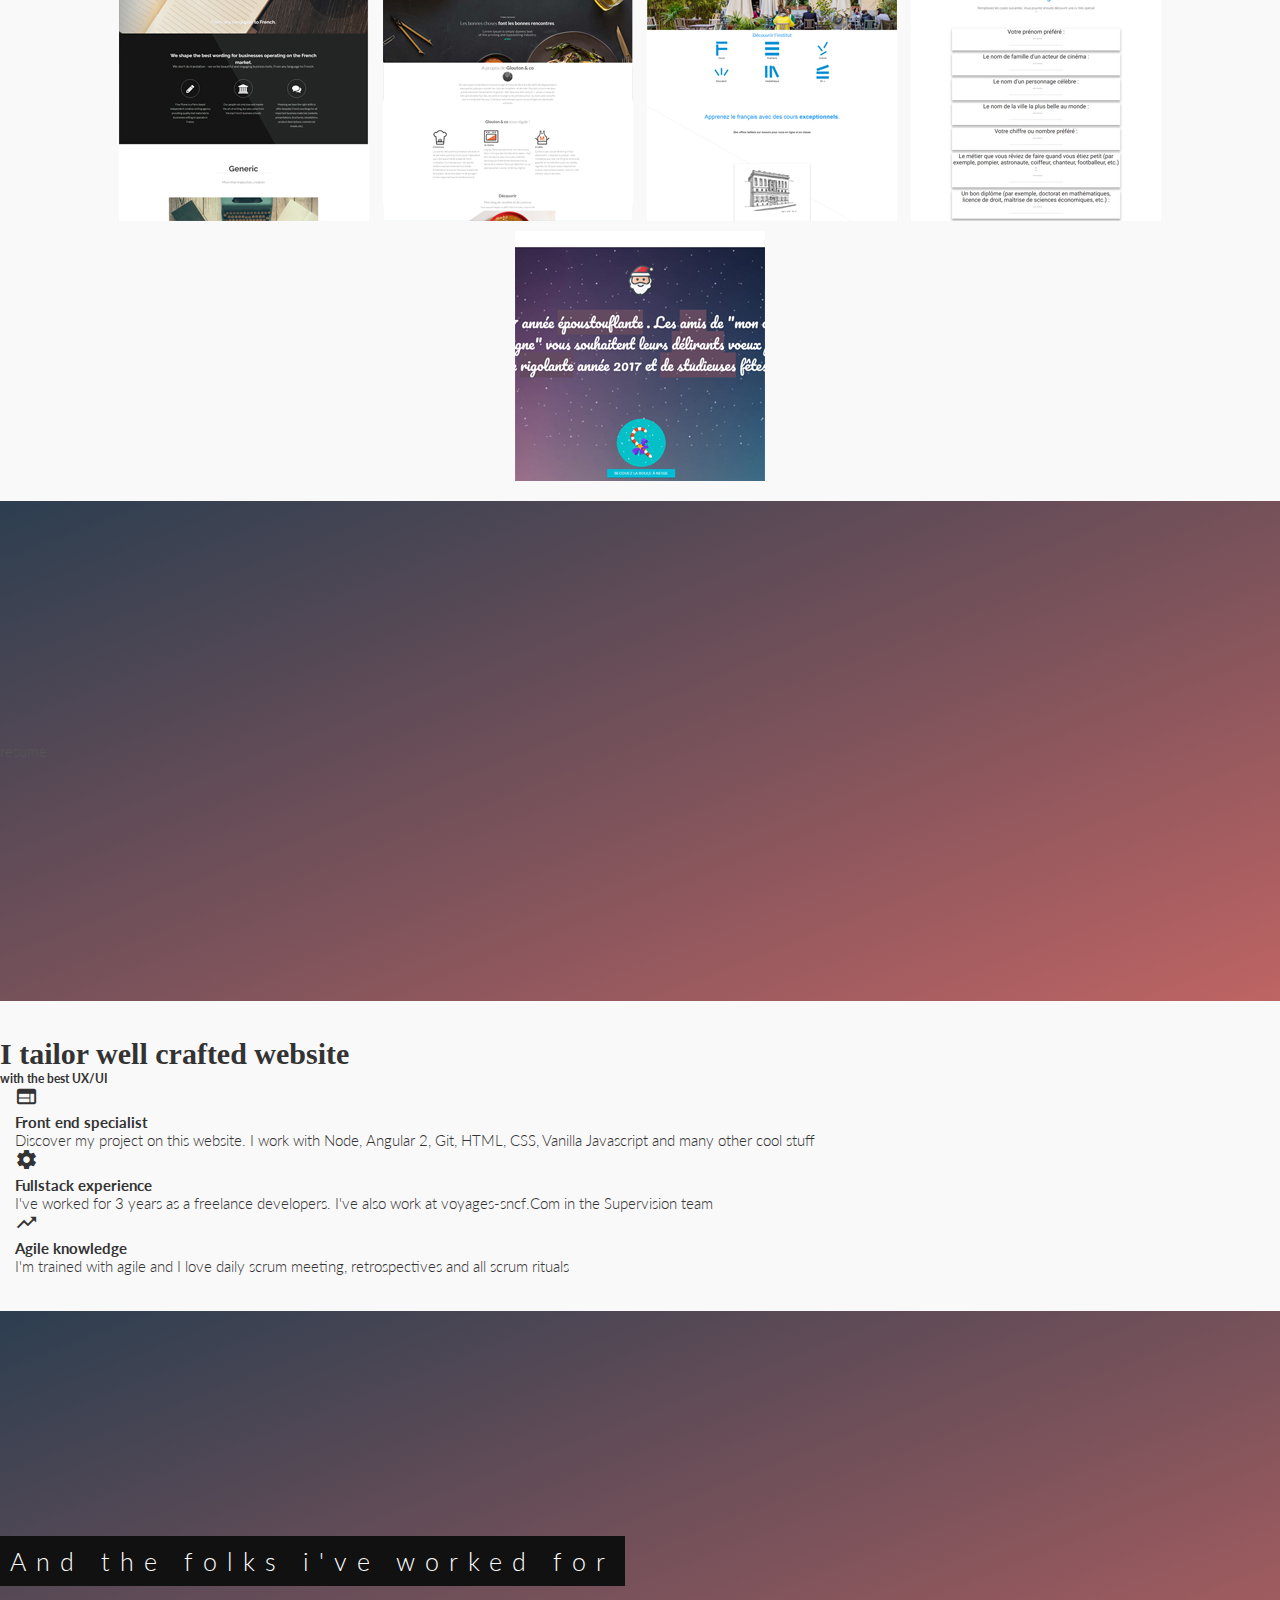
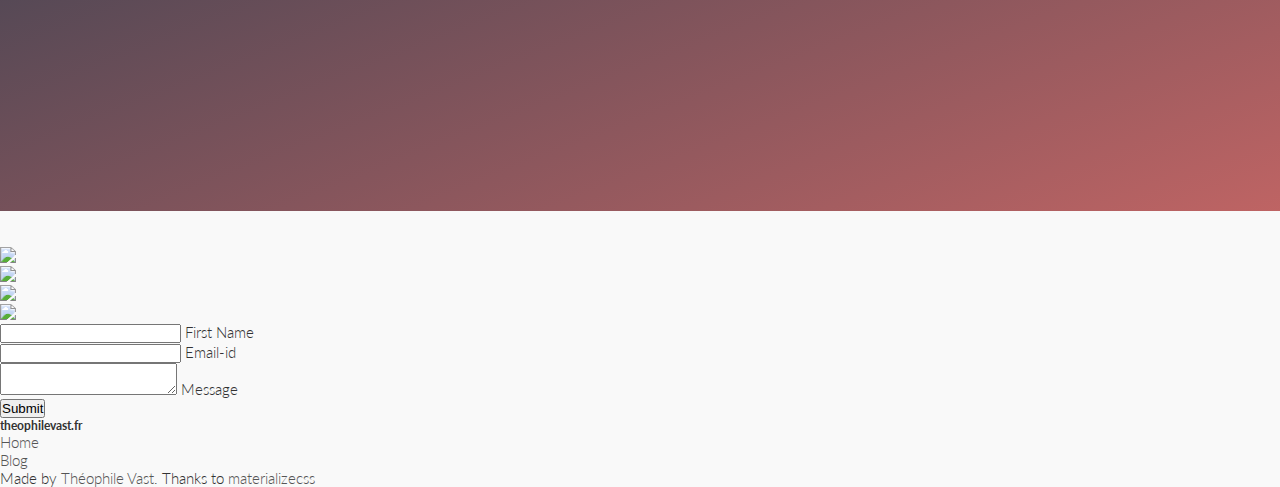
==== commit 484d106b: "replqce logo by theophile vast" ====
--- a/index.html
+++ b/index.html
@@ -41,21 +41,27 @@
   
 </head>
 <body onload="generateString()">
-  <nav class="white logo accent-4 lighten-1 lighten-1"  role="navigation">
+  <nav class="white"  role="navigation">
     <div class="nav-wrapper container">
 
-     <!--  <a  id="foo"  
-      href="#" class="foo gradient logo brand-logo">Quadrivium</a> -->
-      <div class="bloc-logo">
+      <a  id="foo"  
+      href="#" class="foo gradient logo brand-logo">Théophile Vast</a>
+    <!--   <div class="brand-logo bloc-logo">
           <canvas id="logo-canvas"></canvas>
-          <a href="index.html" class="logo-mask">Granim.js</a>
-      </div>
-
-      <span class="menu gradient " onclick="openNav()">☰</span>
+          <a onclick="openNav()" href="index.html" class="logo-mask">Granim.js</a>
+      </div -->>
+
+       <ul id="nav-mobile" class="right hide-on-med-and-down">
+        <li><a class="blue-grey-text darken-4" href="javascript:void(0)" class="closebtn" onclick="openNav()">☰</a></li>
+        <!-- <li><a class="blue-grey-text darken-4" href="badges.html">Components</a></li>
+        <li><a class="blue-grey-text darken-4" href="collapsible.html">JavaScript</a></li> -->
+      </ul>
+
+      <!-- <span class="menu gradient " onclick="openNav()">☰</span> -->
       <div id="myNav" class="overlay">
-
-        <!-- Button to close the overlay navigation -->
+<!-- Button to close the overlay navigation -->
         <a href="javascript:void(0)" class="closebtn" onclick="closeNav()">&times;</a>
+        
 
         <!-- Overlay content -->
         <div class="foo overlay-content">
@@ -79,7 +85,7 @@
               <h5 class="tlt header col s12 light">front end engineering fanatic</h5>
 
             </div>
-            <div class="row center tomato">
+            <div class="row center">
               <a onclick="myStopFunction(),openTerminal()" href="#" id="download-button" class="btn-large waves-effect waves-light #ff5252 accent-2 accent-3  blue-grey darken-4">Stop the dandom string</a>
             </div>
             <br><br>
@@ -177,7 +183,7 @@
 
           <div class="bg valign-wrapper">
             <div class="caption center ">
-              <span class="foo border logo ">Discover my skills here :</span>
+              <a href="cv.html" class="btn-large waves-effect waves-light #ff5252 accent-2 accent-3  blue-grey darken-4">resume</a>
             </div>
           </div>
         <!-- <div class="bg">
@@ -224,7 +230,8 @@
           </div>
           <br><br>
 
-        </div>`<div class="bg valign-wrapper">
+        </div>
+        <div class="bg valign-wrapper">
         <div class="caption center ">
           <span class="border logo ">And the folks i've worked for</span>
         </div>
@@ -251,7 +258,7 @@
   </div>
 </div>
 
-<div class="row container">
+<!-- <div class="row container">
   <form class="col s12">
     <div class="row">
       <div class="input-field col s6">
@@ -272,14 +279,84 @@
     </div>
     <a hreff="mailto:xx@gmail.com" class="waves-effect waves-light btn  blue-grey darken-4 right"><i class="material-icons left">cloud</i>Envoyer</a>
   </form>
-</div>
-
-<footer class="page-footer  blue-grey darken-4">
+</div> -->
+
+<!-- <footer class="page-footer  blue-grey darken-4">
   <div class="footer-copyright">
     <div class="container">
       Made by <a class="white-text" href="http://materializecss.com">Théophile Vast</a>in his <i class="fa fa-space-shuttle" aria-hidden="true"></i>
     </div>
   </div>
+</footer> -->
+
+<footer id="contact" class="page-footer black scrollspy">
+    <div class="container">  
+        <div class="row">
+            <div class="col l6 s12">
+                <form class="col s12 white-text" action="contact.php" method="post">
+                    <div class="row"> 
+                        <div class="input-field col s6">
+                            <i class="mdi-action-account-circle prefix"></i>
+                            <input id="icon_prefix" name="name" type="text" class="validate white-text">
+                            <label for="icon_prefix" class="">First Name</label>
+                        </div>
+                        <div class="input-field col s6">
+                            <i class="mdi-communication-email prefix "></i>
+                            <input id="icon_email" name="email" type="email" class="validate white-text">
+                            <label for="icon_email" class="">Email-id</label>
+                        </div>
+                        <div class="input-field col s12">
+                            <i class="mdi-editor-mode-edit prefix"></i>
+                            <textarea id="icon_prefix2" name="message" class="materialize-textarea white-text"></textarea>
+                            <label for="icon_prefix2" class="">Message</label>
+                        </div>
+                        <div class="col offset-s7 s5">
+                            <button class="btn waves-effect waves-light blue-grey darken-4" type="submit">Submit
+                                <i class="mdi-content-send right"></i>
+                            </button>
+                        </div>
+                    </div>
+                </form>
+            </div>
+            <div class="col l3 s12">
+                <h5 class="white-text">theophilevast.fr</h5>
+                <ul>
+                    <li><a class="white-text" href="http://www.joashpereira.com/">Home</a></li>
+                    <li><a class="white-text" href="http://www.joashpereira.com/blog">Blog</a></li>
+                </ul>
+            </div>
+<!--             <div class="col l3 s12">
+                <h5 class="white-text">Social</h5>
+                <ul>
+                    <li>
+                        <a class="" href="https://www.behance.net/joashp">
+                            <i class="small fa fa-behance-square "></i> Behance
+                        </a>
+                    </li>
+                    <li>
+                        <a class="" href="https://www.facebook.com/joash.c.pereira">
+                            <i class="small fa fa-facebook-square "></i> Facebook
+                        </a>
+                    </li>
+                    <li>
+                        <a class="" href="https://github.com/joashp">
+                            <i class="small fa fa-github-square "></i> Github
+                        </a>
+                    </li>
+                    <li>
+                        <a class="" href="https://www.linkedin.com/in/joashp">
+                            <i class="small fa fa-linkedin-square"></i> Linkedin
+                        </a>
+                    </li>
+                </ul>
+            </div>
+        </div>
+    </div> -->
+    <div class="footer-copyright default_color">
+        <div class="container">
+            Made by <a class="white-text" href="http://joashpereira.com">Théophile Vast</a>. Thanks to <a class="white-text" href="http://materializecss.com/">materializecss</a>
+        </div>
+    </div>
 </footer>
 
 
--- a/css/style.css
+++ b/css/style.css
@@ -18,7 +18,7 @@
 
 }
 .bgimg-1 {
-  background-image: url("https://scontent.xx.fbcdn.net/v/t31.0-8/15128813_915832865184223_71113063036085295_o.jpg?oh=1f940ae878adad4dee36737a88e10250&oe=5914FD98");
+  background-image: url("background23.jpg");
   min-height: 100%;
    height: 500px;
 }
@@ -31,7 +31,7 @@
 }
 
 .bgimg-3 {
-  background-image: url("https://scontent.xx.fbcdn.net/v/t31.0-8/15128813_915832865184223_71113063036085295_o.jpg?oh=1f940ae878adad4dee36737a88e10250&oe=5914FD98");
+  background-image: url("tatoo.jpg");
   min-height: 100%;
 }
 
